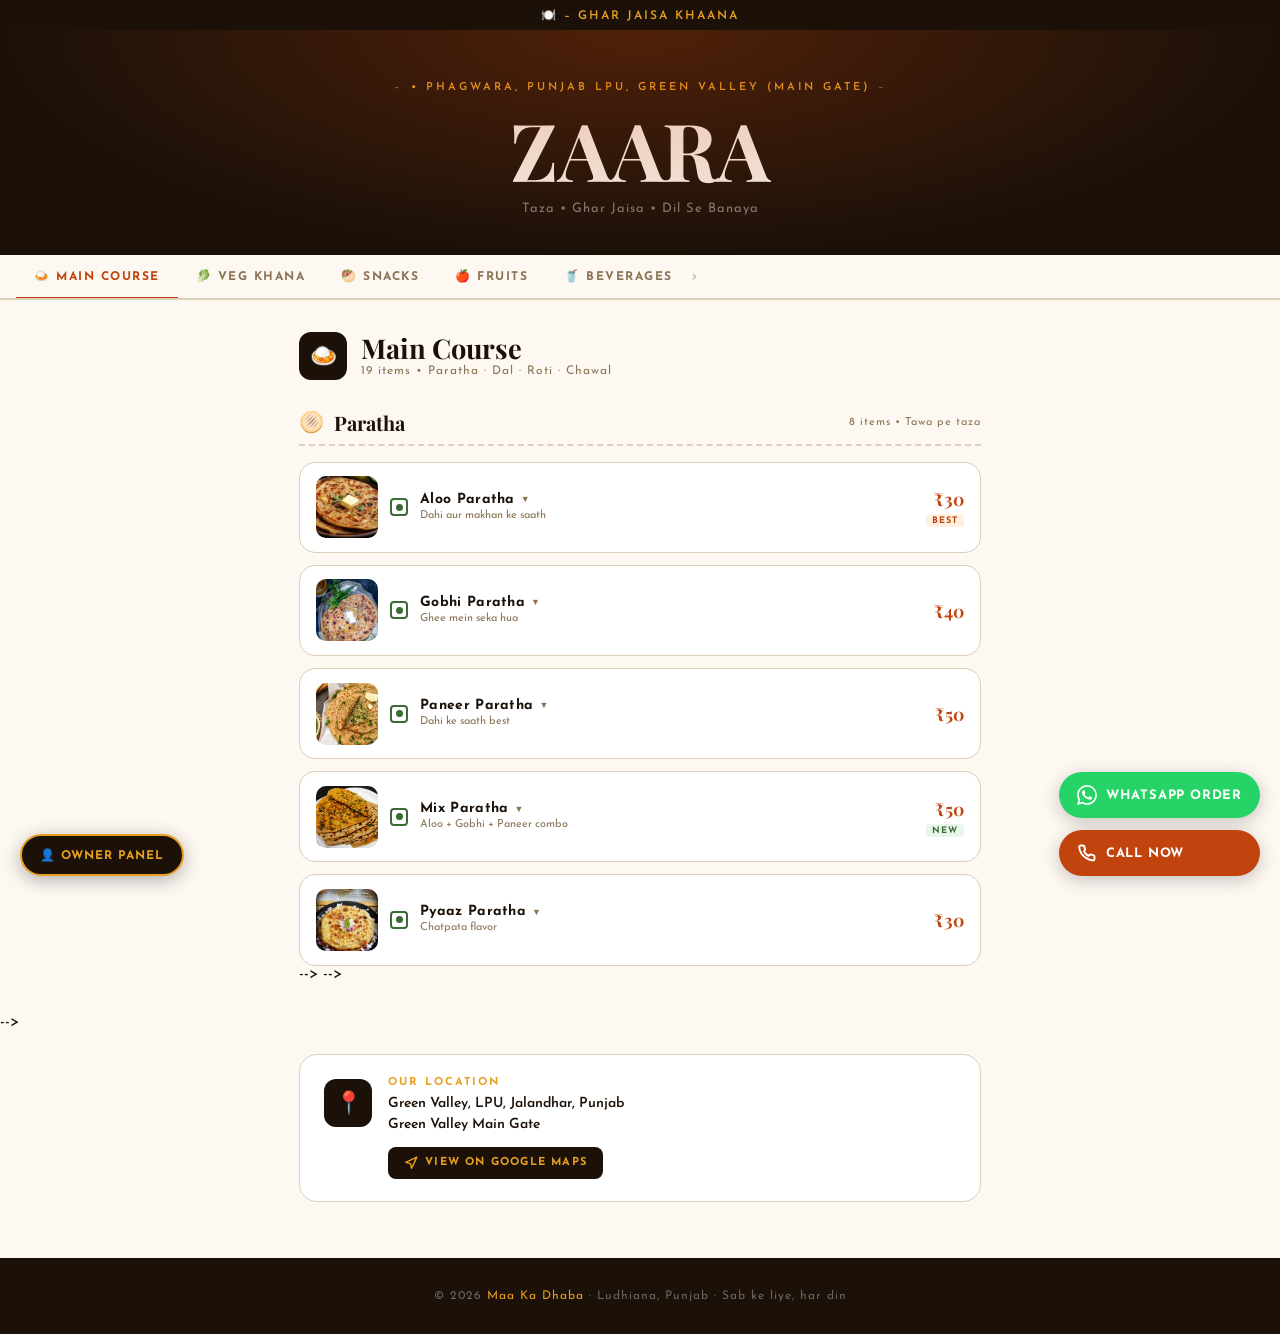
==== index.html @ c140de10 "Update print statement from 'Hello' to 'Goodbye'" ====
<!DOCTYPE html>
<html lang="hi">
<head>
<meta charset="UTF-8">
<meta name="viewport" content="width=device-width, initial-scale=1.0">
<title>Maa Ka Dhaba – Ludhiana</title>
<link href="https://fonts.googleapis.com/css2?family=Tiro+Devanagari+Hindi:ital@0;1&family=Josefin+Sans:wght@300;400;600;700&family=Playfair+Display:ital,wght@0,700;1,400&display=swap" rel="stylesheet">
<style>
:root {
  --clay: #C1440E;
  --turmeric: #E8A020;
  --smoke: #F5EEE6;
  --charcoal: #1C1108;
  --leaf: #3A6B35;
  --milk: #FDF8F2;
  --warm-gray: #8B7355;
  --border: #DDD0BB;
}
* { margin: 0; padding: 0; box-sizing: border-box; }

body {
  font-family: 'Josefin Sans', sans-serif;
  background: var(--milk);
  color: var(--charcoal);
  min-height: 100vh;
}

/* TOP STRIP */
.top-strip {
  background: var(--charcoal);
  color: var(--turmeric);
  text-align: center;
  padding: 8px;
  font-size: 12px;
  letter-spacing: 2px;
  text-transform: uppercase;
  font-weight: 600;
}

/* HERO */
.hero {
  background: var(--charcoal);
  padding: 3rem 1.5rem 2.5rem;
  text-align: center;
  position: relative;
  overflow: hidden;
}
.hero::before {
  content: '';
  position: absolute;
  inset: 0;
  background: radial-gradient(ellipse at 50% 0%, rgba(200,68,14,0.3) 0%, transparent 70%);
  pointer-events: none;
}
.hero-label {
  display: inline-flex;
  align-items: center;
  gap: 8px;
  font-size: 11px;
  letter-spacing: 3px;
  text-transform: uppercase;
  color: var(--turmeric);
  font-weight: 600;
  margin-bottom: 1rem;
}
.hero-label::before, .hero-label::after { content: '–'; opacity: 0.5; }
.hero h1 {
  font-family: 'Playfair Display', serif;
  font-size: clamp(2.8rem, 9vw, 5rem);
  color: var(--smoke);
  line-height: 1.0;
  margin-bottom: 0.4rem;
  font-weight: 700;
}
.hero h1 em { font-style: italic; color: var(--turmeric); }
.hero-sub {
  font-size: 13px;
  color: rgba(255,255,255,0.45);
  letter-spacing: 1px;
  margin-top: 0.8rem;
}

/* CATEGORY TABS */
.tab-bar {
  position: sticky;
  top: 0;
  z-index: 100;
  background: var(--milk);
  border-bottom: 2px solid var(--border);
  padding: 0 1rem;
  display: flex;
  gap: 0;
  overflow-x: auto;
  -webkit-overflow-scrolling: touch;
  scrollbar-width: none;
}
.tab-bar::-webkit-scrollbar { display: none; }
.tab-btn {
  flex-shrink: 0;
  padding: 14px 18px;
  font-family: 'Josefin Sans', sans-serif;
  font-size: 12px;
  font-weight: 700;
  letter-spacing: 1.5px;
  text-transform: uppercase;
  color: var(--warm-gray);
  background: none;
  border: none;
  border-bottom: 3px solid transparent;
  cursor: pointer;
  transition: all 0.2s;
  margin-bottom: -2px;
  white-space: nowrap;
}
.tab-btn:hover { color: var(--clay); }
.tab-btn.active { color: var(--clay); border-bottom-color: var(--clay); }

/* CATEGORY SECTIONS */
.menu-section {
  max-width: 720px;
  margin: 0 auto;
  padding: 2rem 1.2rem;
  display: none;
}
.menu-section.active { display: block; }

/* Sub-section headers inside merged category */
.sub-section-header {
  display: flex;
  align-items: center;
  gap: 10px;
  margin: 1.8rem 0 1rem;
  padding-bottom: 8px;
  border-bottom: 2px dashed var(--border);
}
.sub-section-header:first-child { margin-top: 0; }
.sub-icon { font-size: 20px; }
.sub-title {
  font-family: 'Playfair Display', serif;
  font-size: 1.25rem;
  font-weight: 700;
  color: var(--charcoal);
}
.sub-count {
  font-size: 11px;
  color: var(--warm-gray);
  letter-spacing: 1px;
  margin-left: auto;
}

.cat-header {
  display: flex;
  align-items: center;
  gap: 14px;
  margin-bottom: 1.5rem;
}
.cat-icon-wrap {
  width: 48px;
  height: 48px;
  background: var(--charcoal);
  border-radius: 12px;
  display: flex;
  align-items: center;
  justify-content: center;
  font-size: 22px;
  flex-shrink: 0;
}
.cat-title { font-family: 'Playfair Display', serif; font-size: 1.7rem; font-weight: 700; line-height: 1; }
.cat-count { font-size: 12px; color: var(--warm-gray); letter-spacing: 1px; margin-top: 3px; }

/* MENU ITEMS – new card style with photo */
.menu-list { display: flex; flex-direction: column; gap: 12px; }

.menu-item {
  background: #fff;
  border: 1px solid var(--border);
  border-radius: 16px;
  cursor: pointer;
  transition: all 0.22s ease;
  position: relative;
  overflow: hidden;
}
.menu-item:hover {
  border-color: var(--clay);
  box-shadow: -4px 0 0 var(--clay), 0 6px 24px rgba(0,0,0,0.08);
  transform: translateX(3px);
}
.menu-item.expanded { border-color: var(--clay); }

/* Collapsed row */
.item-row {
  display: flex;
  align-items: center;
  gap: 12px;
  padding: 0.85rem 1rem;
}

.item-thumb {
  width: 62px;
  height: 62px;
  border-radius: 10px;
  object-fit: cover;
  flex-shrink: 0;
  background: var(--smoke);
}

.item-dot {
  width: 18px;
  height: 18px;
  border: 2px solid var(--leaf);
  border-radius: 4px;
  flex-shrink: 0;
  display: flex;
  align-items: center;
  justify-content: center;
}
.item-dot::after {
  content: '';
  width: 7px;
  height: 7px;
  background: var(--leaf);
  border-radius: 50%;
}

.item-body { flex: 1; min-width: 0; }
.item-name {
  font-weight: 700;
  font-size: 14px;
  letter-spacing: 0.3px;
  margin-bottom: 2px;
  display: flex;
  align-items: center;
  gap: 6px;
}
.item-tagline {
  font-size: 11px;
  color: var(--warm-gray);
  line-height: 1.3;
}

.item-right { text-align: right; flex-shrink: 0; }
.item-price {
  font-family: 'Playfair Display', serif;
  font-size: 1.1rem;
  font-weight: 700;
  color: var(--clay);
}
.item-badge {
  display: inline-block;
  font-size: 9px;
  font-weight: 700;
  letter-spacing: 1px;
  text-transform: uppercase;
  padding: 2px 6px;
  border-radius: 4px;
  margin-top: 4px;
}
.badge-best { background: #FFF0E0; color: var(--clay); }
.badge-new  { background: #E8F5E9; color: var(--leaf); }
.badge-spicy{ background: #FFF3E0; color: #E65100; }

/* Expand arrow */
.expand-arrow {
  font-size: 9px;
  color: var(--warm-gray);
  transition: transform 0.22s;
  flex-shrink: 0;
}
.menu-item.expanded .expand-arrow { transform: rotate(180deg); }

/* ── EXPANDED DETAIL PANEL ── */
.item-detail {
  display: none;
  border-top: 1px dashed var(--border);
  animation: slideDown 0.22s ease;
}
.menu-item.expanded .item-detail { display: block; }

@keyframes slideDown {
  from { opacity: 0; transform: translateY(-6px); }
  to   { opacity: 1; transform: translateY(0); }
}

.detail-photo-wrap {
  width: 100%;
  height: 180px;
  overflow: hidden;
  position: relative;
}
.detail-photo-wrap img {
  width: 100%;
  height: 100%;
  object-fit: cover;
  display: block;
}
.detail-photo-overlay {
  position: absolute;
  inset: 0;
  background: linear-gradient(to bottom, transparent 50%, rgba(28,17,8,0.65) 100%);
}
.detail-photo-label {
  position: absolute;
  bottom: 10px;
  left: 14px;
  font-family: 'Playfair Display', serif;
  font-size: 1.1rem;
  font-weight: 700;
  color: #fff;
}

.detail-body {
  padding: 1rem 1.1rem 1.1rem;
}
.detail-desc {
  font-size: 13px;
  color: var(--warm-gray);
  line-height: 1.6;
  margin-bottom: 10px;
}
.detail-meta {
  display: flex;
  flex-wrap: wrap;
  gap: 8px;
  margin-bottom: 10px;
}
.detail-tag {
  font-size: 10px;
  font-weight: 700;
  letter-spacing: 1px;
  text-transform: uppercase;
  padding: 4px 10px;
  border-radius: 20px;
  background: var(--smoke);
  color: var(--warm-gray);
  border: 1px solid var(--border);
}
.detail-tag.green { background: #E8F5E9; color: var(--leaf); border-color: #c8e6c9; }
.detail-tag.red   { background: #FFF0E0; color: var(--clay); border-color: #ffd5bb; }
.detail-tag.spicy { background: #FFF3E0; color: #E65100; border-color: #ffe0b2; }

.detail-serves {
  font-size: 11px;
  color: var(--warm-gray);
  letter-spacing: 0.5px;
}
.detail-serves strong { color: var(--charcoal); }

/* DIVIDER LINE */
.menu-divider { height: 1px; background: var(--border); margin: 0.5rem 0; opacity: 0.5; }

@keyframes fadeIn {
  from { opacity: 0; transform: translateY(-4px); }
  to   { opacity: 1; transform: translateY(0); }
}

/* FOOTER */
footer {
  background: var(--charcoal);
  color: rgba(255,255,255,0.35);
  text-align: center;
  padding: 2rem 1rem;
  font-size: 12px;
  letter-spacing: 1px;
  margin-top: 2rem;
}
footer span { color: var(--turmeric); }

/* SCROLL INDICATOR ON TABS */
.tab-bar::after {
  content: '›';
  position: sticky;
  right: 0;
  color: var(--warm-gray);
  font-size: 18px;
  align-self: center;
  pointer-events: none;
  opacity: 0.5;
}

/* ── FLOATING ACTION BUTTONS ── */
.fab-group {
  position: fixed;
  bottom: 24px;
  right: 20px;
  display: flex;
  flex-direction: column;
  gap: 12px;
  z-index: 999;
}
.fab-btn {
  display: flex;
  align-items: center;
  gap: 9px;
  padding: 13px 18px;
  border-radius: 50px;
  border: none;
  cursor: pointer;
  font-family: 'Josefin Sans', sans-serif;
  font-size: 13px;
  font-weight: 700;
  letter-spacing: 0.8px;
  text-transform: uppercase;
  text-decoration: none;
  box-shadow: 0 4px 18px rgba(0,0,0,0.22);
  transition: transform 0.18s ease, box-shadow 0.18s ease;
  white-space: nowrap;
}
.fab-btn:hover { transform: translateY(-2px); box-shadow: 0 8px 24px rgba(0,0,0,0.28); }
.fab-btn:active { transform: translateY(0); }
.fab-call      { background: var(--clay); color: #fff; }
.fab-whatsapp  { background: #25D366; color: #fff; }
.fab-icon { width: 20px; height: 20px; flex-shrink: 0; display: flex; align-items: center; justify-content: center; }

/* ── LOCATION SECTION ── */
.location-section {
  max-width: 720px;
  margin: 0 auto 0.5rem;
  padding: 1.5rem 1.2rem;
}
.location-card {
  background: #fff;
  border: 1px solid var(--border);
  border-radius: 18px;
  padding: 1.4rem 1.5rem;
  display: flex;
  align-items: flex-start;
  gap: 16px;
}
.location-icon-wrap {
  width: 48px; height: 48px;
  background: var(--charcoal);
  border-radius: 12px;
  display: flex; align-items: center; justify-content: center;
  font-size: 22px; flex-shrink: 0; margin-top: 2px;
}
.location-body { flex: 1; }
.location-label { font-size: 11px; font-weight: 700; letter-spacing: 2px; text-transform: uppercase; color: var(--turmeric); margin-bottom: 5px; }
.location-text  { font-size: 14px; font-weight: 600; color: var(--charcoal); line-height: 1.5; margin-bottom: 12px; }
.maps-btn {
  display: inline-flex; align-items: center; gap: 7px;
  padding: 9px 16px; background: var(--charcoal); color: var(--turmeric);
  border-radius: 8px; font-family: 'Josefin Sans', sans-serif;
  font-size: 11px; font-weight: 700; letter-spacing: 1.2px;
  text-transform: uppercase; text-decoration: none;
  transition: background 0.2s, transform 0.15s;
}
.maps-btn:hover { background: var(--clay); color: #fff; transform: translateY(-1px); }

/* Mobile */
@media (max-width: 480px) {
  .fab-btn { padding: 12px 15px; font-size: 12px; }
  .location-card { flex-direction: column; gap: 10px; }
  .location-icon-wrap { width: 40px; height: 40px; font-size: 18px; border-radius: 10px; }
  .detail-photo-wrap { height: 150px; }
  .item-thumb { width: 54px; height: 54px; }
}

/* ─── ORDER BUTTON ON EACH ITEM ─── */
.add-order-btn {
  display: inline-flex;
  align-items: center;
  gap: 6px;
  margin-top: 10px;
  padding: 9px 18px;
  background: var(--clay);
  color: #fff;
  border: none;
  border-radius: 8px;
  font-family: 'Josefin Sans', sans-serif;
  font-size: 12px;
  font-weight: 700;
  letter-spacing: 1px;
  text-transform: uppercase;
  cursor: pointer;
  transition: background 0.18s, transform 0.15s;
}
.add-order-btn:hover { background: #a03309; transform: translateY(-1px); }
.add-order-btn.added { background: var(--leaf); }

.qty-controls {
  display: flex;
  align-items: center;
  gap: 8px;
  margin-top: 10px;
}
.qty-btn {
  width: 30px; height: 30px;
  border: 2px solid var(--clay);
  background: #fff;
  color: var(--clay);
  border-radius: 6px;
  font-size: 16px;
  font-weight: 700;
  cursor: pointer;
  display: flex; align-items: center; justify-content: center;
  transition: all 0.15s;
}
.qty-btn:hover { background: var(--clay); color: #fff; }
.qty-display {
  font-family: 'Playfair Display', serif;
  font-size: 1rem;
  font-weight: 700;
  color: var(--charcoal);
  min-width: 24px;
  text-align: center;
}

/* ─── ORDER CART BUBBLE ─── */
.cart-bubble {
  position: fixed;
  top: 16px; right: 16px;
  z-index: 1000;
  background: var(--clay);
  color: #fff;
  border-radius: 50px;
  padding: 10px 18px;
  font-family: 'Josefin Sans', sans-serif;
  font-size: 13px;
  font-weight: 700;
  letter-spacing: 0.8px;
  display: none;
  align-items: center;
  gap: 8px;
  cursor: pointer;
  box-shadow: 0 4px 18px rgba(193,68,14,0.45);
  transition: transform 0.18s;
  animation: bubblePop 0.3s ease;
}
.cart-bubble:hover { transform: scale(1.05); }
.cart-bubble.visible { display: flex; }
@keyframes bubblePop {
  0%   { transform: scale(0.7); opacity: 0; }
  80%  { transform: scale(1.08); }
  100% { transform: scale(1); opacity: 1; }
}
.cart-count-badge {
  background: #fff;
  color: var(--clay);
  border-radius: 20px;
  padding: 2px 8px;
  font-size: 12px;
  font-weight: 800;
}

/* ─── ORDER PANEL MODAL ─── */
.order-overlay {
  position: fixed; inset: 0;
  background: rgba(28,17,8,0.7);
  z-index: 2000;
  display: none;
  align-items: flex-end;
  justify-content: center;
  backdrop-filter: blur(3px);
}
.order-overlay.open { display: flex; }
.order-panel {
  background: var(--milk);
  width: 100%;
  max-width: 680px;
  max-height: 88vh;
  border-radius: 24px 24px 0 0;
  overflow: hidden;
  display: flex;
  flex-direction: column;
  animation: slideUp 0.3s ease;
}
@keyframes slideUp {
  from { transform: translateY(100%); }
  to   { transform: translateY(0); }
}
.panel-header {
  background: var(--charcoal);
  padding: 1.2rem 1.5rem;
  display: flex;
  align-items: center;
  justify-content: space-between;
  flex-shrink: 0;
}
.panel-title {
  font-family: 'Playfair Display', serif;
  font-size: 1.3rem;
  color: var(--smoke);
  font-weight: 700;
}
.panel-close {
  background: none; border: none;
  color: rgba(255,255,255,0.5);
  font-size: 22px; cursor: pointer;
  padding: 4px 8px;
  border-radius: 6px;
  transition: color 0.15s;
}
.panel-close:hover { color: #fff; }
.panel-body {
  overflow-y: auto;
  flex: 1;
  padding: 1rem 1.2rem;
}
.cart-item-row {
  display: flex;
  align-items: center;
  gap: 12px;
  padding: 10px 0;
  border-bottom: 1px solid var(--border);
}
.cart-item-name { flex: 1; font-size: 14px; font-weight: 600; }
.cart-item-qty  { font-size: 13px; color: var(--warm-gray); min-width: 50px; text-align: center; }
.cart-item-price { font-family: 'Playfair Display', serif; font-size: 1rem; font-weight: 700; color: var(--clay); min-width: 60px; text-align: right; }
.cart-remove-btn { background: none; border: none; color: var(--warm-gray); font-size: 18px; cursor: pointer; padding: 2px 6px; border-radius: 4px; }
.cart-remove-btn:hover { color: var(--clay); }
.cart-empty-msg { text-align: center; padding: 2rem 0; color: var(--warm-gray); font-size: 14px; }

.order-form {
  padding: 1rem 1.2rem;
  border-top: 2px solid var(--border);
  background: #fff;
  flex-shrink: 0;
}
.order-form-title {
  font-size: 12px; font-weight: 700; letter-spacing: 1.5px;
  text-transform: uppercase; color: var(--turmeric);
  margin-bottom: 10px;
}
.form-row { display: flex; gap: 10px; margin-bottom: 10px; }
.form-input {
  flex: 1;
  padding: 10px 14px;
  border: 1.5px solid var(--border);
  border-radius: 8px;
  font-family: 'Josefin Sans', sans-serif;
  font-size: 13px;
  background: var(--milk);
  color: var(--charcoal);
  outline: none;
  transition: border-color 0.15s;
}
.form-input:focus { border-color: var(--clay); }
.order-total-row {
  display: flex;
  justify-content: space-between;
  align-items: center;
  padding: 10px 0;
  border-top: 1px dashed var(--border);
  margin-bottom: 12px;
}
.order-total-label { font-size: 12px; font-weight: 700; letter-spacing: 1px; text-transform: uppercase; color: var(--warm-gray); }
.order-total-amount { font-family: 'Playfair Display', serif; font-size: 1.4rem; font-weight: 700; color: var(--charcoal); }
.place-order-btn {
  width: 100%;
  padding: 14px;
  background: var(--leaf);
  color: #fff;
  border: none;
  border-radius: 10px;
  font-family: 'Josefin Sans', sans-serif;
  font-size: 14px;
  font-weight: 700;
  letter-spacing: 1px;
  text-transform: uppercase;
  cursor: pointer;
  transition: background 0.18s, transform 0.15s;
}
.place-order-btn:hover { background: #2d5429; transform: translateY(-1px); }
.place-order-btn:disabled { background: var(--warm-gray); cursor: not-allowed; transform: none; }

/* ─── OWNER DASHBOARD ─── */
.dashboard-overlay {
  position: fixed; inset: 0;
  background: var(--charcoal);
  z-index: 3000;
  display: none;
  flex-direction: column;
  overflow-y: auto;
}
.dashboard-overlay.open { display: flex; }
.dash-header {
  background: #111;
  padding: 1rem 1.5rem;
  display: flex;
  align-items: center;
  justify-content: space-between;
  border-bottom: 1px solid rgba(255,255,255,0.08);
  flex-shrink: 0;
  position: sticky; top: 0; z-index: 10;
}
.dash-title { font-family: 'Playfair Display', serif; font-size: 1.4rem; color: var(--turmeric); }
.dash-close-btn {
  background: rgba(255,255,255,0.08); border: none;
  color: rgba(255,255,255,0.6); font-family: 'Josefin Sans', sans-serif;
  font-size: 12px; font-weight: 700; letter-spacing: 1px;
  text-transform: uppercase; cursor: pointer;
  padding: 8px 16px; border-radius: 6px;
  transition: all 0.15s;
}
.dash-close-btn:hover { background: var(--clay); color: #fff; }
.dash-body { flex: 1; padding: 1.5rem; max-width: 800px; margin: 0 auto; width: 100%; }

.dash-login { 
  display: flex; flex-direction: column; align-items: center; 
  justify-content: center; min-height: 60vh; gap: 16px;
  max-width: 340px; margin: 0 auto;
}
.dash-login h2 { font-family: 'Playfair Display', serif; color: var(--smoke); font-size: 1.5rem; }
.dash-login p { color: var(--warm-gray); font-size: 13px; text-align: center; }
.dash-input {
  width: 100%;
  padding: 12px 16px;
  background: rgba(255,255,255,0.07);
  border: 1.5px solid rgba(255,255,255,0.12);
  border-radius: 10px;
  color: #fff;
  font-family: 'Josefin Sans', sans-serif;
  font-size: 14px;
  outline: none;
  transition: border-color 0.15s;
}
.dash-input:focus { border-color: var(--turmeric); }
.dash-login-btn {
  width: 100%;
  padding: 13px;
  background: var(--clay);
  color: #fff;
  border: none;
  border-radius: 10px;
  font-family: 'Josefin Sans', sans-serif;
  font-size: 14px; font-weight: 700;
  letter-spacing: 1px; text-transform: uppercase;
  cursor: pointer;
  transition: background 0.18s;
}
.dash-login-btn:hover { background: #a03309; }
.dash-login-err { color: #ff6b6b; font-size: 12px; }

.stats-grid {
  display: grid;
  grid-template-columns: repeat(auto-fit, minmax(150px, 1fr));
  gap: 12px;
  margin-bottom: 1.5rem;
}
.stat-card {
  background: rgba(255,255,255,0.05);
  border: 1px solid rgba(255,255,255,0.08);
  border-radius: 14px;
  padding: 1.2rem;
  text-align: center;
}
.stat-val { font-family: 'Playfair Display', serif; font-size: 2rem; font-weight: 700; color: var(--turmeric); }
.stat-label { font-size: 11px; color: rgba(255,255,255,0.4); letter-spacing: 1.5px; text-transform: uppercase; margin-top: 4px; }

.dash-section-title {
  font-size: 11px; letter-spacing: 2px; text-transform: uppercase;
  color: var(--turmeric); font-weight: 700; margin-bottom: 12px;
  padding-bottom: 8px; border-bottom: 1px solid rgba(255,255,255,0.08);
}
.order-card {
  background: rgba(255,255,255,0.04);
  border: 1px solid rgba(255,255,255,0.08);
  border-radius: 14px;
  padding: 1rem 1.2rem;
  margin-bottom: 10px;
}
.order-card-top {
  display: flex;
  justify-content: space-between;
  align-items: flex-start;
  margin-bottom: 8px;
}
.order-meta { font-size: 11px; color: rgba(255,255,255,0.35); margin-top: 2px; letter-spacing: 0.5px; }
.order-customer { font-size: 14px; font-weight: 700; color: var(--smoke); }
.order-status-badge {
  padding: 3px 10px; border-radius: 20px;
  font-size: 10px; font-weight: 700; letter-spacing: 1px; text-transform: uppercase;
}
.status-new    { background: rgba(232,160,32,0.2); color: var(--turmeric); }
.status-done   { background: rgba(58,107,53,0.3); color: #7bc97a; }
.order-items-list { font-size: 12px; color: rgba(255,255,255,0.5); margin-bottom: 8px; line-height: 1.7; }
.order-card-footer {
  display: flex; justify-content: space-between; align-items: center;
  padding-top: 8px; border-top: 1px solid rgba(255,255,255,0.07);
}
.order-amount { font-family: 'Playfair Display', serif; font-size: 1.1rem; color: var(--turmeric); font-weight: 700; }
.mark-done-btn {
  padding: 6px 14px;
  background: rgba(58,107,53,0.25);
  border: 1px solid rgba(58,107,53,0.5);
  color: #7bc97a;
  border-radius: 6px;
  font-family: 'Josefin Sans', sans-serif;
  font-size: 11px; font-weight: 700; letter-spacing: 1px; text-transform: uppercase;
  cursor: pointer;
  transition: all 0.15s;
}
.mark-done-btn:hover { background: rgba(58,107,53,0.5); }
.mark-done-btn.done { background: rgba(58,107,53,0.15); color: rgba(255,255,255,0.2); cursor: default; }

.no-orders-msg { text-align: center; color: rgba(255,255,255,0.25); padding: 2rem 0; font-size: 14px; }

.date-filter-row { display: flex; align-items: center; gap: 10px; margin-bottom: 1rem; }
.date-filter-input {
  padding: 8px 14px;
  background: rgba(255,255,255,0.07);
  border: 1px solid rgba(255,255,255,0.12);
  border-radius: 8px; color: #fff;
  font-family: 'Josefin Sans', sans-serif; font-size: 13px;
  outline: none;
}
.date-filter-label { font-size: 12px; color: rgba(255,255,255,0.4); text-transform: uppercase; letter-spacing: 1px; }
.clear-orders-btn {
  padding: 8px 16px;
  background: rgba(193,68,14,0.2);
  border: 1px solid rgba(193,68,14,0.4);
  color: var(--clay);
  border-radius: 8px;
  font-family: 'Josefin Sans', sans-serif;
  font-size: 11px; font-weight: 700; letter-spacing: 1px; text-transform: uppercase;
  cursor: pointer;
  margin-left: auto;
}
.clear-orders-btn:hover { background: rgba(193,68,14,0.4); }

/* ─── OWNER DASHBOARD FAB ─── */
.fab-dashboard {
  position: fixed;
  bottom: 24px; left: 20px;
  z-index: 999;
  background: var(--charcoal);
  color: var(--turmeric);
  border: 2px solid var(--turmeric);
  border-radius: 50px;
  padding: 12px 18px;
  font-family: 'Josefin Sans', sans-serif;
  font-size: 12px; font-weight: 700; letter-spacing: 1px;
  text-transform: uppercase;
  cursor: pointer;
  display: flex; align-items: center; gap: 8px;
  box-shadow: 0 4px 18px rgba(0,0,0,0.3);
  transition: all 0.18s;
}
.fab-dashboard:hover { background: var(--turmeric); color: var(--charcoal); }

/* ─── SUCCESS TOAST ─── */
.order-toast {
  position: fixed; top: 20px; left: 50%;
  transform: translateX(-50%) translateY(-80px);
  background: var(--leaf);
  color: #fff;
  padding: 12px 24px;
  border-radius: 50px;
  font-family: 'Josefin Sans', sans-serif;
  font-size: 13px; font-weight: 700; letter-spacing: 0.8px;
  z-index: 9999;
  transition: transform 0.35s ease;
  white-space: nowrap;
  box-shadow: 0 6px 24px rgba(0,0,0,0.25);
}
.order-toast.show { transform: translateX(-50%) translateY(0); }
</style>
</head>
<body>

<div class="top-strip">🍽️ – Ghar Jaisa Khaana</div>

<div class="hero">
  <div class="hero-label"> &bull; Phagwara, Punjab LPU, Green Valley (Main Gate)</div>
  <h1>ZAARA<br><em></em></h1>
  <p class="hero-sub">Taza • Ghar Jaisa • Dil Se Banaya</p>
</div>

<!-- TAB BAR -->
<div class="tab-bar" id="tabBar">
  <button class="tab-btn active" onclick="showCat('maincourse')">🍛 Main Course</button>
  <button class="tab-btn" onclick="showCat('veg')">🥬 Veg Khana</button>
  <button class="tab-btn" onclick="showCat('snacks')">🥙 Snacks</button>
  <button class="tab-btn" onclick="showCat('fruits')">🍎 Fruits</button>
  <button class="tab-btn" onclick="showCat('beverages')">🥤 Beverages</button>
</div>

<!-- ═══════════════════════════════════════════════
     MAIN COURSE — Paratha + Dal & Roti + Chawal
     ═══════════════════════════════════════════════ -->
<div class="menu-section active" id="maincourse">
  <div class="cat-header">
    <div class="cat-icon-wrap">🍛</div>
    <div>
      <div class="cat-title">Main Course</div>
      <div class="cat-count">19 items • Paratha · Dal · Roti · Chawal</div>
    </div>
  </div>

  <!-- ── Paratha ── -->
  <div class="sub-section-header">
    <span class="sub-icon">🫓</span>
    <span class="sub-title">Paratha</span>
    <span class="sub-count">8 items • Tawa pe taza</span>
  </div>
  <div class="menu-list">

    <div class="menu-item" onclick="toggleItem(this)">
      <div class="item-row">
        <img class="item-thumb" src="allo prantha.jpg" alt="Aloo Paratha" loading="lazy">
        <div class="item-dot"></div>
        <div class="item-body">
          <div class="item-name">Aloo Paratha <span class="expand-arrow">▼</span></div>
          <div class="item-tagline">Dahi aur makhan ke saath</div>
        </div>
        <div class="item-right">
          <div class="item-price">₹30</div>
          <div class="item-badge badge-best">BEST</div>
        </div>
      </div>
      <div class="item-detail">
        <div class="detail-photo-wrap">
          <img src="allo prantha.jpg" alt="Aloo Paratha">
          <div class="detail-photo-overlay"></div>
          <div class="detail-photo-label">Aloo Paratha</div>
        </div>
        <div class="detail-body">
          <p class="detail-desc">Classic masaledar aloo filling, golden tawa pe seka hua, dahi aur makhan ke saath serve hoga. Har bite mein ghar ki yaad aati hai!</p>
          <div class="detail-meta">
            <span class="detail-tag green">🌱 Pure Veg</span>
            <span class="detail-tag">🧈 Ghee Available</span>
            <span class="detail-tag red">⭐ Best Seller</span>
          </div>
          <div class="detail-serves"><strong>Serves:</strong> 1 person &nbsp;|&nbsp; <strong>Prep:</strong> 5–7 min</div>
        </div>
      </div>
    </div>

    <div class="menu-item" onclick="toggleItem(this)">
      <div class="item-row">
        <img class="item-thumb" src="Gobi-Paratha-.jpg" alt="Gobhi Paratha" loading="lazy">
        <div class="item-dot"></div>
        <div class="item-body">
          <div class="item-name">Gobhi Paratha <span class="expand-arrow">▼</span></div>
          <div class="item-tagline">Ghee mein seka hua</div>
        </div>
        <div class="item-right"><div class="item-price">₹40</div></div>
      </div>
      <div class="item-detail">
        <div class="detail-photo-wrap">
          <img src="Gobi-Paratha-.jpg" alt="Gobhi Paratha">
          <div class="detail-photo-overlay"></div>
          <div class="detail-photo-label">Gobhi Paratha</div>
        </div>
        <div class="detail-body">
          <p class="detail-desc">Tazi phool gobhi ka masaledar stuffing, ghee mein seka hua. Crispy bahar se, soft andar se – perfect Punjabi breakfast.</p>
          <div class="detail-meta">
            <span class="detail-tag green">🌱 Pure Veg</span>
            <span class="detail-tag">🧈 With Butter</span>
          </div>
          <div class="detail-serves"><strong>Serves:</strong> 1 person &nbsp;|&nbsp; <strong>Prep:</strong> 6–8 min</div>
        </div>
      </div>
    </div>

    <div class="menu-item" onclick="toggleItem(this)">
      <div class="item-row">
        <img class="item-thumb" src="download.jpg" alt="Paneer Paratha" loading="lazy">
        <div class="item-dot"></div>
        <div class="item-body">
          <div class="item-name">Paneer Paratha <span class="expand-arrow">▼</span></div>
          <div class="item-tagline">Dahi ke saath best</div>
        </div>
        <div class="item-right"><div class="item-price">₹50</div></div>
      </div>
      <div class="item-detail">
        <div class="detail-photo-wrap">
          <img src="download.jpg" alt="Paneer Paratha">
          <div class="detail-photo-overlay"></div>
          <div class="detail-photo-label">Paneer Paratha</div>
        </div>
        <div class="detail-body">
          <p class="detail-desc">Taza paneer aur spices se bhara hua paratha – creamy filling har bite mein. Dahi ke saath khao, swad double ho jaata hai!</p>
          <div class="detail-meta">
            <span class="detail-tag green">🌱 Pure Veg</span>
            <span class="detail-tag">🧀 Fresh Paneer</span>
          </div>
          <div class="detail-serves"><strong>Serves:</strong> 1 person &nbsp;|&nbsp; <strong>Prep:</strong> 7–10 min</div>
        </div>
      </div>
    </div>

    <div class="menu-item" onclick="toggleItem(this)">
      <div class="item-row">
        <img class="item-thumb" src="mix-veg-paratha.webp" alt="Mix Paratha" loading="lazy">
        <div class="item-dot"></div>
        <div class="item-body">
          <div class="item-name">Mix Paratha <span class="expand-arrow">▼</span></div>
          <div class="item-tagline">Aloo + Gobhi + Paneer combo</div>
        </div>
        <div class="item-right">
          <div class="item-price">₹50</div>
          <div class="item-badge badge-new">NEW</div>
        </div>
      </div>
      <div class="item-detail">
        <div class="detail-photo-wrap">
          <img src="mix-veg-paratha.webp" alt="Mix Paratha">
          <div class="detail-photo-overlay"></div>
          <div class="detail-photo-label">Mix Paratha</div>
        </div>
        <div class="detail-body">
          <p class="detail-desc">Aloo + Gobhi + Paneer teeno ka combo filling ek hi paratha mein. Decide nahi kar paa rahe? Yeh lo sabka swad ek saath!</p>
          <div class="detail-meta">
            <span class="detail-tag green">🌱 Pure Veg</span>
            <span class="detail-tag red">🆕 New Item</span>
            <span class="detail-tag">🧈 Ghee Finish</span>
          </div>
          <div class="detail-serves"><strong>Serves:</strong> 1–2 persons &nbsp;|&nbsp; <strong>Prep:</strong> 8–10 min</div>
        </div>
      </div>
    </div>

    <!-- <div class="menu-item" onclick="toggleItem(this)">
      <div class="item-row">
        <img class="item-thumb" src="mooli.pranthaa.jpg" alt="Muli Paratha" loading="lazy">
        <div class="item-dot"></div>
        <div class="item-body">
          <div class="item-name">Muli Paratha <span class="expand-arrow">▼</span></div>
          <div class="item-tagline">Punjabi style</div>
        </div>
        <div class="item-right"><div class="item-price">₹40</div></div>
      </div>
      <div class="item-detail">
        <div class="detail-photo-wrap">
          <img src="mooli.pranthaa.jpg" alt="Muli Paratha">
          <div class="detail-photo-overlay"></div>
          <div class="detail-photo-label">Muli Paratha</div>
        </div>
        <div class="detail-body">
          <p class="detail-desc">Tazi mooli ka masaledar stuffing, Punjabi style mein seka hua. Winter ka favourite – saade aur pure desi swad ke saath.</p>
          <div class="detail-meta">
            <span class="detail-tag green">🌱 Pure Veg</span>
            <span class="detail-tag">❄️ Winter Special</span>
          </div>
          <div class="detail-serves"><strong>Serves:</strong> 1 person &nbsp;|&nbsp; <strong>Prep:</strong> 5–7 min</div>
        </div>
      </div>
    </div> -->

    <div class="menu-item" onclick="toggleItem(this)">
      <div class="item-row">
        <img class="item-thumb" src="pyaaz prantha.jpg" alt="Pyaaz Paratha" loading="lazy">
        <div class="item-dot"></div>
        <div class="item-body">
          <div class="item-name">Pyaaz Paratha <span class="expand-arrow">▼</span></div>
          <div class="item-tagline">Chatpata flavor</div>
        </div>
        <div class="item-right"><div class="item-price">₹30</div></div>
      </div>
      <div class="item-detail">
        <div class="detail-photo-wrap">
          <img src="pyaaz prantha.jpg" alt="Pyaaz Paratha">
          <div class="detail-photo-overlay"></div>
          <div class="detail-photo-label">Pyaaz Paratha</div>
        </div>
        <div class="detail-body">
          <p class="detail-desc">Kanda aur hare pyaaz ka chatpata filling, crispy edges ke saath. Simple lagta hai par swad mein kamaal hai!</p>
          <div class="detail-meta">
            <span class="detail-tag green">🌱 Pure Veg</span>
            <span class="detail-tag">🧅 Fresh Onion</span>
          </div>
          <div class="detail-serves"><strong>Serves:</strong> 1 person &nbsp;|&nbsp; <strong>Prep:</strong> 5 min</div>
        </div>
      </div>
    </div>

    <!-- <div class="menu-item" onclick="toggleItem(this)">
      <div class="item-row">
        <img class="item-thumb" src="methi prantha.jpg" alt="Methi Paratha" loading="lazy">
        <div class="item-dot"></div>
        <div class="item-body">
          <div class="item-name">Methi Paratha <span class="expand-arrow">▼</span></div>
          <div class="item-tagline">Healthy aur zaiqedaar</div>
        </div>
        <div class="item-right"><div class="item-price">₹40</div></div>
      </div>
      <div class="item-detail">
        <div class="detail-photo-wrap">
          <img src="methi prantha.jpg" alt="Methi Paratha">
          <div class="detail-photo-overlay"></div>
          <div class="detail-photo-label">Methi Paratha</div>
        </div>
        <div class="detail-body">
          <p class="detail-desc">Tazi methi ki patti se bana, healthy aur zaiqedaar. Thodi si kadwahat aur zyada sa pyaar – sehat ke liye bilkul theek!</p>
          <div class="detail-meta">
            <span class="detail-tag green">🌱 Pure Veg</span>
            <span class="detail-tag green">💚 Healthy Choice</span>
          </div>
          <div class="detail-serves"><strong>Serves:</strong> 1 person &nbsp;|&nbsp; <strong>Prep:</strong> 5–7 min</div>
        </div>
      </div>
    </div> -->
<!-- 
    <div class="menu-item" onclick="toggleItem(this)">
      <div class="item-row">
        <img class="item-thumb" src="butter prantha.jpg" alt="Butter Paratha" loading="lazy">
        <div class="item-dot"></div>
        <div class="item-body">
          <div class="item-name">Butter Paratha <span class="expand-arrow">▼</span></div>
          <div class="item-tagline">Makhan ke saath</div>
        </div>
        <div class="item-right"><div class="item-price">₹30</div></div>
      </div>
      <div class="item-detail">
        <div class="detail-photo-wrap">
          <img src="butter prantha.jpg" alt="Butter Paratha">
          <div class="detail-photo-overlay"></div>
          <div class="detail-photo-label">Butter Paratha</div>
        </div>
        <div class="detail-body">
          <p class="detail-desc">Simple saada paratha, upar se taza makhan lagake serve hoga. Chai ke saath khao ya dal ke saath – dono taraf se ek number!</p>
          <div class="detail-meta">
            <span class="detail-tag green">🌱 Pure Veg</span>
            <span class="detail-tag">🧈 Makhan Wala</span>
          </div>
          <div class="detail-serves"><strong>Serves:</strong> 1 person &nbsp;|&nbsp; <strong>Prep:</strong> 4 min</div>
        </div>
      </div>
    </div> -->

  </div><!-- /menu-list paratha -->

  <!-- <!-- ── Dal & Roti ── -->
  <!-- <div class="sub-section-header">
    <span class="sub-icon">🍲</span>
    <span class="sub-title">Dal & Roti</span>
    <span class="sub-count">6 items • Ghar ka asli swad</span>
  </div>
  <div class="menu-list">

    <div class="menu-item" onclick="toggleItem(this)">
      <div class="item-row">
        <img class="item-thumb" src="dal makhani.jpg" alt="Dal Makhani" loading="lazy">
        <div class="item-dot"></div>
        <div class="item-body">
          <div class="item-name">Dal Makhani <span class="expand-arrow">▼</span></div>
          <div class="item-tagline">Makhan aur cream ke saath</div>
        </div>
        <div class="item-right">
          <div class="item-price">₹110</div>
          <div class="item-badge badge-best">BEST</div>
        </div>
      </div>
      <div class="item-detail">
        <div class="detail-photo-wrap">
          <img src="dal makhani.jpg" alt="Dal Makhani">
          <div class="detail-photo-overlay"></div>
          <div class="detail-photo-label">Dal Makhani</div>
        </div>
        <div class="detail-body">
          <p class="detail-desc">Raat bhar paki kali dal, makhan aur cream ke saath – Maa Ka Dhaba ki signature dish. Slow cooked dum method se banayi jaati hai, rich aur creamy texture ke liye.</p>
          <div class="detail-meta">
            <span class="detail-tag green">🌱 Pure Veg</span>
            <span class="detail-tag red">⭐ Signature Dish</span>
            <span class="detail-tag">🧈 Butter Topped</span>
          </div>
          <div class="detail-serves"><strong>Serves:</strong> 1–2 persons &nbsp;|&nbsp; <strong>Pairs with:</strong> Roti / Naan</div>
        </div>
      </div>
    </div>

    <div class="menu-item" onclick="toggleItem(this)">
      <div class="item-row">
        <img class="item-thumb" src = "dal tadka.jpg" alt="Dal Tadka" loading="lazy">
        <div class="item-dot"></div>
        <div class="item-body">
          <div class="item-name">Dal Tadka <span class="expand-arrow">▼</span></div>
          <div class="item-tagline">Desi ghee ka tadka</div>
        </div>
        <div class="item-right"><div class="item-price">₹90</div></div>
      </div>
      <div class="item-detail">
        <div class="detail-photo-wrap">
          <img src="dal tadka.jpg" alt="Dal Tadka">
          <div class="detail-photo-overlay"></div>
          <div class="detail-photo-label">Dal Tadka</div>
        </div>
        <div class="detail-body">
          <p class="detail-desc">Arhar/chana dal, desi ghee ka zardaar tadka, lemon squeeze ke saath. Ghar jaisa swad jo dil ko sukoon deta hai.</p>
          <div class="detail-meta">
            <span class="detail-tag green">🌱 Pure Veg</span>
            <span class="detail-tag">🫙 Desi Ghee</span>
            <span class="detail-tag">🍋 Lemon Squeeze</span>
          </div>
          <div class="detail-serves"><strong>Serves:</strong> 1–2 persons &nbsp;|&nbsp; <strong>Pairs with:</strong> Chawal / Roti</div>
        </div>
      </div>
    </div>

    <div class="menu-item" onclick="toggleItem(this)">
      <div class="item-row">
        <img class="item-thumb" src="rajma.jpg" alt="Rajma" loading="lazy">
        <div class="item-dot"></div>
        <div class="item-body">
          <div class="item-name">Rajma <span class="expand-arrow">▼</span></div>
          <div class="item-tagline">Punjabi style, dum pe paka</div>
        </div>
        <div class="item-right"><div class="item-price">₹100</div></div>
      </div>
      <div class="item-detail">
        <div class="detail-photo-wrap">
          <img src="rajma.jpg" alt="Rajma">
          <div class="detail-photo-overlay"></div>
          <div class="detail-photo-label">Rajma</div>
        </div>
        <div class="detail-body">
          <p class="detail-desc">Punjabi style rajma – thick masaledar gravy, dum pe paka hua. Chawal ke saath khao ya roti ke saath – dono tarah se pure bliss!</p>
          <div class="detail-meta">
            <span class="detail-tag green">🌱 Pure Veg</span>
            <span class="detail-tag spicy">🌶️ Mildly Spicy</span>
            <span class="detail-tag">❤️ Punjab Special</span>
          </div>
          <div class="detail-serves"><strong>Serves:</strong> 1–2 persons &nbsp;|&nbsp; <strong>Pairs with:</strong> Chawal / Naan</div>
        </div>
      </div>
    </div>

    <div class="menu-item" onclick="toggleItem(this)">
      <div class="item-row">
        <img class="item-thumb" src="tandoori roti.jpg" alt="Tandoori Roti" loading="lazy">
        <div class="item-dot"></div>
        <div class="item-body">
          <div class="item-name">Tandoori Roti <span class="expand-arrow">▼</span></div>
          <div class="item-tagline">Asli tandoor mein seki</div>
        </div>
        <div class="item-right"><div class="item-price">₹15</div></div>
      </div>
      <div class="item-detail">
        <div class="detail-photo-wrap">
          <img src="tandoori roti.jpg" alt="Tandoori Roti">
          <div class="detail-photo-overlay"></div>
          <div class="detail-photo-label">Tandoori Roti</div>
        </div>
        <div class="detail-body">
          <p class="detail-desc">Asli tandoor mein seki huwi roti – bahar se crispy, andar se soft. Kisi bhi dal ya sabzi ke saath perfect companion.</p>
          <div class="detail-meta">
            <span class="detail-tag green">🌱 Pure Veg</span>
            <span class="detail-tag">🔥 Tandoor Fresh</span>
          </div>
          <div class="detail-serves"><strong>Per piece:</strong> ₹15 &nbsp;|&nbsp; <strong>Prep:</strong> 3–4 min</div>
        </div>
      </div>
    </div>

    <div class="menu-item" onclick="toggleItem(this)">
      <div class="item-row">
        <img class="item-thumb" src="butter naan.jpg" alt="Butter Naan" loading="lazy">
        <div class="item-dot"></div>
        <div class="item-body">
          <div class="item-name">Butter Naan <span class="expand-arrow">▼</span></div>
          <div class="item-tagline">Taza makhan laga ke</div>
        </div>
        <div class="item-right"><div class="item-price">₹25</div></div>
      </div>
      <div class="item-detail">
        <div class="detail-photo-wrap">
          <img src="butter naan.jpg" alt="Butter Naan">
          <div class="detail-photo-overlay"></div>
          <div class="detail-photo-label">Butter Naan</div>
        </div>
        <div class="detail-body">
          <p class="detail-desc">Maida ka fluffy naan, makhan laga ke tandoor se taza nikala. Paneer dishes aur dal makhani ke saath ekdum fatakat combination!</p>
          <div class="detail-meta">
            <span class="detail-tag green">🌱 Pure Veg</span>
            <span class="detail-tag">🧈 Butter Glazed</span>
            <span class="detail-tag">🔥 Tandoor Fresh</span>
          </div>
          <div class="detail-serves"><strong>Per piece:</strong> ₹25 &nbsp;|&nbsp; <strong>Prep:</strong> 4–5 min</div>
        </div>
      </div>
    </div>

    <div class="menu-item" onclick="toggleItem(this)">
      <div class="item-row">
        <img class="item-thumb" src="lassi,daltadka.jpg" alt="Lassi Dal Tadka Combo" loading="lazy">
        <div class="item-dot"></div>
        <div class="item-body">
          <div class="item-name">Lassi + Dal Tadka Combo <span class="expand-arrow">▼</span></div>
          <div class="item-tagline">Poora lunch set</div>
        </div>
        <div class="item-right">
          <div class="item-price">₹130</div>
          <div class="item-badge badge-new">COMBO</div>
        </div>
      </div>
      <div class="item-detail">
        <div class="detail-photo-wrap">
          <img src="lassi,daltadka.jpg" alt="Combo">
          <div class="detail-photo-overlay"></div>
          <div class="detail-photo-label">Lassi + Dal Tadka Combo</div>
        </div>
        <div class="detail-body">
          <p class="detail-desc">Dal tadka + 2 tandoori roti + ek glass meethi lassi – poora lunch ek hi baar mein! Students aur working folks ke liye best value deal.</p>
          <div class="detail-meta">
            <span class="detail-tag green">🌱 Pure Veg</span>
            <span class="detail-tag red">💰 Best Value</span>
            <span class="detail-tag">🍽️ Full Meal</span>
          </div>
          <div class="detail-serves"><strong>Serves:</strong> 1 person &nbsp;|&nbsp; <strong>Includes:</strong> Dal + 2 Roti + Lassi</div>
        </div>
      </div>
    </div>

  </div><!-- /menu-list dal-roti -->

  <!-- ── Chawal ── -->
  <!-- <div class="sub-section-header">
    <span class="sub-icon">🍚</span>
    <span class="sub-title">Chawal</span>
    <span class="sub-count">5 items • Basmati ke saath</span>
  </div>
  <div class="menu-list">

    <div class="menu-item" onclick="toggleItem(this)">
      <div class="item-row">
        <img class="item-thumb" src="veg pulao.jpg" alt="Veg Pulao" loading="lazy">
        <div class="item-dot"></div>
        <div class="item-body">
          <div class="item-name">Veg Pulao <span class="expand-arrow">▼</span></div>
          <div class="item-tagline">Khushboodaar basmati</div>
        </div>
        <div class="item-right"><div class="item-price">₹100</div></div>
      </div>
      <div class="item-detail">
        <div class="detail-photo-wrap">
          <img src="veg pulao.jpg" alt="Veg Pulao">
          <div class="detail-photo-overlay"></div>
          <div class="detail-photo-label">Veg Pulao</div>
        </div>
        <div class="detail-body">
          <p class="detail-desc">Seasonal vegetables ke saath khushboodaar basmati pulao – whole spices aur ghee se bana, raita ke saath serve hoga.</p>
          <div class="detail-meta">
            <span class="detail-tag green">🌱 Pure Veg</span>
            <span class="detail-tag">🌾 Basmati Rice</span>
          </div>
          <div class="detail-serves"><strong>Serves:</strong> 1–2 persons &nbsp;|&nbsp; <strong>With Raita</strong></div>
        </div>
      </div>
    </div>

    <div class="menu-item" onclick="toggleItem(this)">
      <div class="item-row">
        <img class="item-thumb" src="jeera rice.jpg" alt="Jeera Rice" loading="lazy">
        <div class="item-dot"></div>
        <div class="item-body">
          <div class="item-name">Jeera Rice <span class="expand-arrow">▼</span></div>
          <div class="item-tagline">Dal ke saath best</div>
        </div>
        <div class="item-right"><div class="item-price">₹70</div></div>
      </div>
      <div class="item-detail">
        <div class="detail-photo-wrap">
          <img src="jeera rice.jpg" alt="Jeera Rice">
          <div class="detail-photo-overlay"></div>
          <div class="detail-photo-label">Jeera Rice</div>
        </div>
        <div class="detail-body">
          <p class="detail-desc">Ghee aur jeera tadke ka plain basmati chawal – light aur aromatic. Dal makhani ya rajma ke saath khao aur din ban jaata hai!</p>
          <div class="detail-meta">
            <span class="detail-tag green">🌱 Pure Veg</span>
            <span class="detail-tag">🌾 Basmati</span>
            <span class="detail-tag">🫙 Desi Ghee</span>
          </div>
          <div class="detail-serves"><strong>Serves:</strong> 1 person &nbsp;|&nbsp; <strong>Pairs with:</strong> Any Dal</div>
        </div>
      </div>
    </div>

    <div class="menu-item" onclick="toggleItem(this)">
      <div class="item-row">
        <img class="item-thumb" src="rajma chawal.jpg" alt="Rajma Chawal" loading="lazy">
        <div class="item-dot"></div>
        <div class="item-body">
          <div class="item-name">Rajma Chawal <span class="expand-arrow">▼</span></div>
          <div class="item-tagline">Punjab ka comfort food</div>
        </div>
        <div class="item-right">
          <div class="item-price">₹130</div>
          <div class="item-badge badge-best">FAV</div>
        </div>
      </div>
      <div class="item-detail">
        <div class="detail-photo-wrap">
          <img src="rajma chawal.jpg" alt="Rajma Chawal"> -->
          <!-- <div class="detail-photo-overlay"></div>
          <div class="detail-photo-label">Rajma Chawal</div>
        </div>
        <div class="detail-body">
          <p class="detail-desc">Punjab ka ultimate comfort food – ghar jaisa rajma upar chawal, pyaaz salad ke saath. Koi bhi sad mood theek kar deta hai yeh combo!</p>
          <div class="detail-meta">
            <span class="detail-tag green">🌱 Pure Veg</span>
            <span class="detail-tag red">❤️ All-Time Fav</span>
            <span class="detail-tag">🧅 Onion Salad</span>
          </div>
          <div class="detail-serves"><strong>Serves:</strong> 1 person &nbsp;|&nbsp; <strong>Complete Meal</strong></div>
        </div>
      </div>
    </div>

    <div class="menu-item" onclick="toggleItem(this)">
      <div class="item-row">
        <img class="item-thumb" src="chole chawal.jpg" alt="Chole Chawal" loading="lazy">
        <div class="item-dot"></div>
        <div class="item-body">
          <div class="item-name">Chole Chawal <span class="expand-arrow">▼</span></div>
          <div class="item-tagline">Masaledar Punjabi chole</div>
        </div>
        <div class="item-right"><div class="item-price">₹120</div></div>
      </div>
      <div class="item-detail">
        <div class="detail-photo-wrap">
          <img src="chole chawal.jpg" alt="Chole Chawal">
          <div class="detail-photo-overlay"></div>
          <div class="detail-photo-label">Chole Chawal</div>
        </div>
        <div class="detail-body">
          <p class="detail-desc">Masaledar Punjabi chole – chawal ke upar serve, onion salad ke saath. Spicy chole + fluffy chawal = ek number ka lunch!</p>
          <div class="detail-meta">
            <span class="detail-tag green">🌱 Pure Veg</span>
            <span class="detail-tag spicy">🌶️ Spicy</span>
            <span class="detail-tag">🧅 Onion Salad</span>
          </div>
          <div class="detail-serves"><strong>Serves:</strong> 1 person &nbsp;|&nbsp; <strong>Complete Meal</strong></div>
        </div>
      </div>
    </div>

    <div class="menu-item" onclick="toggleItem(this)">
      <div class="item-row">
        <img class="item-thumb" src="khichdi.jpg" alt="Khichdi" loading="lazy">
        <div class="item-dot"></div>
        <div class="item-body">
          <div class="item-name">Khichdi <span class="expand-arrow">▼</span></div>
          <div class="item-tagline">Light meal, ghee ke saath</div>
        </div>
        <div class="item-right"><div class="item-price">₹80</div></div>
      </div>
      <div class="item-detail">
        <div class="detail-photo-wrap">
          <img src="khichdi.jpg" alt="Khichdi">
          <div class="detail-photo-overlay"></div>
          <div class="detail-photo-label">Khichdi</div>
        </div>
        <div class="detail-body"> -->
          <!-- <p class="detail-desc">Moong dal khichdi, desi ghee aur achar ke saath – light meal jo stomach ko comfort deta hai. Beemar ho ya khaana halka chahiye – khichdi hi answeai!</p> --> --> -->
          <!-- <div class="detail-meta">r h
            <span class="detail-tag green">🌱 Pure Veg</span>
            <span class="detail-tag green">💚 Easy to Digest</span>
            <span class="detail-tag">🫙 Ghee + Pickle</span>
          </div>
          <div class="detail-serves"><strong>Serves:</strong> 1 person &nbsp;|&nbsp; <strong>Light & Healthy</strong></div>
        </div>
      </div>
    </div>

  </div><!-- /menu-list chawal -->
</div>  <!-- /maincourse --> -->


<!-- VEG KHANA SECTION -->
<div class="menu-section" id="veg">
  <div class="cat-header">
    <div class="cat-icon-wrap">🥬</div>
    <div>
      <div class="cat-title">Veg Sabji</div>
      <div class="cat-count">7 items • 100% Vegetarian</div>
    </div>
  </div>
  <div class="menu-list">

    <div class="menu-item" onclick="toggleItem(this)">
      <div class="item-row">
        <img class="item-thumb" src="paneer butter masala.jpg" alt="Paneer Butter Masala" loading="lazy">
        <div class="item-dot"></div>
        <div class="item-body">
          <div class="item-name">cooked seasonal vegetables<span class="expand-arrow">▼</span></div>
          <div class="item-tagline">Makhan wali khushboo</div>
        </div>
        <div class="item-right">
          <div class="item-price">₹40 (half Plate)</div>
          <div class="item-badge badge-best">BEST</div>
        </div>
      </div>
      <div class="item-detail">
        <div class="detail-photo-wrap">
          <img src="paneer butter masala.jpg" alt="Paneer Butter Masala">
          <div class="detail-photo-overlay"></div>
          <div class="detail-photo-label">with butter and spices</div>
        </div>
        <div class="detail-body">
          <p class="detail-desc">Rich tomato-onion gravy mein taza paneer, makhan aur cream ke saath slow cooked. Naan ke saath khao ya chawal ke saath – har baar mann karta hai!</p>
          <div class="detail-meta">
            <span class="detail-tag green">🌱 Pure Veg</span>
            <span class="detail-tag red">⭐ Best Seller</span>
            <span class="detail-tag">🧀 Fresh Paneer</span>
            <span class="detail-tag">🧈 Butter & Cream</span>
          </div>
          <div class="detail-serves"><strong>Serves:</strong> 1–2 persons &nbsp;|&nbsp; <strong>Pairs with:</strong> Naan / Paratha</div>
        </div>
      </div>
    </div>

    <!-- <div class="menu-item" onclick="toggleItem(this)">
      <div class="item-row">
        <img class="item-thumb" src="shahi paneer.jpg" alt="Shahi Paneer" loading="lazy">
        <div class="item-dot"></div>
        <div class="item-body">
          <div class="item-name">Shahi Paneer <span class="expand-arrow">▼</span></div>
          <div class="item-tagline">Kaju cream gravy</div>
        </div>
        <div class="item-right"><div class="item-price">₹145</div></div>
      </div>
      <div class="item-detail">
        <div class="detail-photo-wrap">
          <img src="shahi paneer.jpg" alt="Shahi Paneer">
          <div class="detail-photo-overlay"></div>
          <div class="detail-photo-label">Shahi Paneer</div>
        </div>
        <div class="detail-body">
          <p class="detail-desc">Kaju aur cream ki rich, aromatic gravy mein shahi style paneer. Slightly sweet, mildly spiced – ek premium taste jo pocket friendly hai!</p>
          <div class="detail-meta">
            <span class="detail-tag green">🌱 Pure Veg</span>
            <span class="detail-tag">👑 Royal Taste</span>
            <span class="detail-tag">🥜 Kaju Gravy</span>
          </div>
          <div class="detail-serves"><strong>Serves:</strong> 1–2 persons &nbsp;|&nbsp; <strong>Pairs with:</strong> Naan / Roti</div>
        </div>
      </div>
    </div> -->

    <div class="menu-item" onclick="toggleItem(this)">
      <div class="item-row">
        <img class="item-thumb" src="aloo matar.jpg" alt="Aloo Matar" loading="lazy">
        <div class="item-dot"></div>
        <div class="item-body">
          <div class="item-name">Aloo Matar <span class="expand-arrow">▼</span></div>
          <div class="item-tagline">Ghar jaisi sabzi</div>
        </div>
        <div class="item-right"><div class="item-price">₹40 (half Plate)</div></div>
      </div>
      <div class="item-detail">
        <div class="detail-photo-wrap">
          <img src="aloo matar.jpg" alt="Aloo Matar">
          <div class="detail-photo-overlay"></div>
          <div class="detail-photo-label">Aloo Matar</div>
        </div>
        <div class="detail-body">
          <p class="detail-desc">Ghar jaisi aloo matar ki sabzi, gehri masaledar gravy ke saath. Simple hai par dil ko bhata hai – Maa ke haath ka swad!</p>
          <div class="detail-meta">
            <span class="detail-tag green">🌱 Pure Veg</span>
            <span class="detail-tag">🏠 Ghar Jaisa</span>
          </div>
          <div class="detail-serves"><strong>Serves:</strong> 1–2 persons &nbsp;|&nbsp; <strong>Pairs with:</strong> Roti / Paratha</div>
        </div>
      </div>
    </div>

    <div class="menu-item" onclick="toggleItem(this)">
      <div class="item-row">
        <img class="item-thumb" src="kadai sabzi.jpg" alt="Kadai Sabzi" loading="lazy">
        <div class="item-dot"></div>
        <div class="item-body">
          <div class="item-name">Kadai Sabzi <span class="expand-arrow">▼</span></div>
          <div class="item-tagline">Smoky aur spicy</div>
        </div>
        <div class="item-right">
          <div class="item-price">₹40 (half Plate)</div>
          <div class="item-badge badge-spicy">SPICY</div>
        </div>
      </div>
      <div class="item-detail">
        <div class="detail-photo-wrap">
          <img src="kadai sabzi.jpg" alt="Kadai Sabzi">
          <div class="detail-photo-overlay"></div>
          <div class="detail-photo-label">Kadai Sabzi</div>
        </div>
        <div class="detail-body">
          <p class="detail-desc">Mix vegetables kadai mein bhuni, smoky aur spicy taste. High flame pe cook hoti hai – restaurant style ka swad ghar ke daam pe!</p>
          <div class="detail-meta">
            <span class="detail-tag green">🌱 Pure Veg</span>
            <span class="detail-tag spicy">🌶️ Spicy</span>
            <span class="detail-tag">🔥 Kadai Cooked</span>
          </div>
          <div class="detail-serves"><strong>Serves:</strong> 1–2 persons &nbsp;|&nbsp; <strong>Pairs with:</strong> Naan / Paratha</div>
        </div>
      </div>
    </div>

    <div class="menu-item" onclick="toggleItem(this)">
      <div class="item-row">
        <img class="item-thumb" src="bindi masala.jpg" alt="Bhindi Masala" loading="lazy">
        <div class="item-dot"></div>
        <div class="item-body">
          <div class="item-name">Bhindi Masala <span class="expand-arrow">▼</span></div>
          <div class="item-tagline">Tazi bhindi sauteed</div>
        </div>
        <div class="item-right"><div class="item-price">₹40 (half Plate)</div></div>
      </div>
      <div class="item-detail">
        <div class="detail-photo-wrap">
          <img src="bindi masala.jpg" alt="Bhindi Masala">
          <div class="detail-photo-overlay"></div>
          <div class="detail-photo-label">Bhindi Masala</div>
        </div>
        <div class="detail-body">
          <p class="detail-desc">Tazi bhindi pyaaz aur spices ke saath sauteed – crispy texture, tangy masala. Simple sabzi jo roti ke saath sab se zyada order hoti hai!</p>
          <div class="detail-meta">
            <span class="detail-tag green">🌱 Pure Veg</span>
            <span class="detail-tag">🧅 Pyaaz Wali</span>
          </div>
          <div class="detail-serves"><strong>Serves:</strong> 1–2 persons &nbsp;|&nbsp; <strong>Pairs with:</strong> Roti / Paratha</div>
        </div>
      </div>
    </div>
<!-- 
    <div class="menu-item" onclick="toggleItem(this)">
      <div class="item-row">
        <img class="item-thumb" src="bhaigan bharta.jpg" alt="Baingan Bharta" loading="lazy">
        <div class="item-dot"></div>
        <div class="item-body">
          <div class="item-name">Baingan Bharta <span class="expand-arrow">▼</span></div>
          <div class="item-tagline">Angar pe bhuna baingan</div>
        </div>
        <div class="item-right"><div class="item-price">₹90</div></div>
      </div>
      <div class="item-detail">
        <div class="detail-photo-wrap">
          <img src="bhaigan bharta.jpg" alt="Baingan Bharta">
          <div class="detail-photo-overlay"></div>
          <div class="detail-photo-label">Baingan Bharta</div>
        </div>
        <div class="detail-body">
          <p class="detail-desc">Angar pe bhuna baingan, desi ghee aur hara dhania ke saath. Smoky aroma jo ek baar naak tak paunche toh reh nahi paate!</p>
          <div class="detail-meta">
            <span class="detail-tag green">🌱 Pure Veg</span>
            <span class="detail-tag">🔥 Angaar Roasted</span>
            <span class="detail-tag">🫙 Desi Ghee</span>
          </div>
          <div class="detail-serves"><strong>Serves:</strong> 1–2 persons &nbsp;|&nbsp; <strong>Pairs with:</strong> Roti / Paratha</div>
        </div>
      </div>
    </div> -->

    <!-- <div class="menu-item" onclick="toggleItem(this)">
      <div class="item-row">
        <img class="item-thumb" src="palaak paneer.jpg" alt="Palak Paneer" loading="lazy">
        <div class="item-dot"></div>
        <div class="item-body">
          <div class="item-name">Palak Paneer <span class="expand-arrow">▼</span></div>
          <div class="item-tagline">Healthy choice</div>
        </div>
        <div class="item-right"><div class="item-price">₹120</div></div>
      </div>
      <div class="item-detail">
        <div class="detail-photo-wrap">
          <img src="palaak paneer.jpg" alt="Palak Paneer">
          <div class="detail-photo-overlay"></div>
          <div class="detail-photo-label">Palak Paneer</div>
        </div>
        <div class="detail-body">
          <p class="detail-desc">Tazi palak puree mein soft paneer cubes – healthy aur delicious dono ek saath. Iron + protein ka perfect combo, Maa ki approved dish!</p>
          <div class="detail-meta">
            <span class="detail-tag green">🌱 Pure Veg</span>
            <span class="detail-tag green">💚 Healthy</span>
            <span class="detail-tag">🧀 Soft Paneer</span>
          </div>
          <div class="detail-serves"><strong>Serves:</strong> 1–2 persons &nbsp;|&nbsp; <strong>Pairs with:</strong> Roti / Naan</div>
        </div>
      </div>
    </div> -->

  </div>
</div>

<!-- SNACKS SECTION -->
<div class="menu-section" id="snacks">
  <div class="cat-header">
    <div class="cat-icon-wrap">🥙</div>
    <div>
      <div class="cat-title">Snacks & Chaat</div>
      <div class="cat-count">6 items • Chatpate munchies</div>
    </div>
  </div>
  <div class="menu-list">

    <div class="menu-item" onclick="toggleItem(this)">
      <div class="item-row">
        <img class="item-thumb" src="chai.jpg" alt="Samosa" loading="lazy">
        <div class="item-dot"></div>
        <div class="item-body">
          <div class="item-name">Chai + Bread <span class="expand-arrow">▼</span></div>
          <div class="item-tagline">TaZa + hot</div>
        </div>
        <div class="item-right"><div class="item-price">₹20</div></div>
      </div>
      <div class="item-detail">
        <div class="detail-photo-wrap">
          <img src="somosa.jpg" alt="Samosa">
          <div class="detail-photo-overlay"></div>
          <div class="detail-photo-label">Chai + Bread</div>
        </div>
        <div class="detail-body">
          <p class="detail-desc">Crispy bread with hot Chai with flavourFul ilaichi!</p>
          <div class="detail-meta">
            <span class="detail-tag green">🌱 Pure Veg</span>
            <span class="detail-tag">🍵 Tea Companion</span>
          </div>
          <div class="detail-serves"><strong>1 cup</strong> per serving</div>
        </div>
      </div>
    </div>

    <div class="menu-item" onclick="toggleItem(this)">
      <div class="item-row">
        <img class="item-thumb" src="omlette.jpg" alt="Chole Bhature" loading="lazy">
        <div class="item-dot"></div>
        <div class="item-body">
          <div class="item-name">Bread omlette <span class="expand-arrow">▼</span></div>
          <div class="item-tagline">Ludhiana special</div>
        </div>
        <div class="item-right">
          <div class="item-price">₹40</div>
          <div class="item-badge badge-best">MUST TRY</div>
        </div>
      </div>
      <div class="item-detail">
        <div class="detail-photo-wrap">
          <img src="chole batura.jpg" alt="Chole Bhature">
          <div class="detail-photo-overlay"></div>
          <div class="detail-photo-label">Double egg omlette</div>
        </div>
        <div class="detail-body">
          <p class="detail-desc"> . Ek baar khao, baar baar aao!</p>
          <div class="detail-meta">
            <span class="detail-tag green">🌱 Pure Veg</span>
            <span class="detail-tag red">🏆 Must Try</span>
            <span class="detail-tag spicy">🌶️ Spicy Chole</span>
          </div>
          <div class="detail-serves"><strong>Includes:</strong> double egg omlette + bread</div>
        </div>
      </div>
    </div>

    <div class="menu-item" onclick="toggleItem(this)">
      <div class="item-row">
        <img class="item-thumb" src="pav maggie.jpg" alt="Pav Bhaji" loading="lazy">
        <div class="item-dot"></div>
        <div class="item-body">
          <div class="item-name">Maggie <span class="expand-arrow">▼</span></div>
          <div class="item-tagline">Tawa pe masaledar</div>
        </div>
        <div class="item-right"><div class="item-price">₹40</div></div>
      </div>
      <div class="item-detail">
        <div class="detail-photo-wrap">
          <img src="pav bhaji.jpg" alt="Pav Bhaji">
          <div class="detail-photo-overlay"></div>
          <div class="detail-photo-label">Masala Maggie</div>
        </div>
        <div class="detail-body">
          <p class="detail-desc"></p>
          <div class="detail-meta">
            <span class="detail-tag green">🌱 Pure Veg</span>
            <span class="detail-tag">🧈 Buttered maggie</span>
          </div>
          <div class="detail-serves"><strong>Includes:</strong> </div>
        </div>
      </div>
    </div>

    <!-- <div class="menu-item" onclick="toggleItem(this)">
      <div class="item-row">
        <img class="item-thumb" src="papdi chat.jpg" alt="Papdi Chaat" loading="lazy">
        <div class="item-dot"></div>
        <div class="item-body">
          <div class="item-name">Papdi Chaat <span class="expand-arrow">▼</span></div>
          <div class="item-tagline">Tangy & sweet</div>
        </div>
        <div class="item-right"><div class="item-price">₹50</div></div>
      </div>
      <div class="item-detail">
        <div class="detail-photo-wrap">
          <img src="papdi chat.jpg" alt="Papdi Chaat">
          <div class="detail-photo-overlay"></div>
          <div class="detail-photo-label">Papdi Chaat</div>
        </div>
        <div class="detail-body">
          <p class="detail-desc">Crispy papdi, dahi, tamarind + green chutney, sev – tangy & sweet har ek bite mein mix hote hain. Ek bowl mein pure India ka swad!</p>
          <div class="detail-meta">
            <span class="detail-tag green">🌱 Pure Veg</span>
            <span class="detail-tag">🍶 Dahi Wali</span>
            <span class="detail-tag">🤤 Tangy Sweet</span>
          </div>
          <div class="detail-serves"><strong>1 bowl</strong> per serving</div>
        </div>
      </div>
    </div> -->

    <!-- <div class="menu-item" onclick="toggleItem(this)">
      <div class="item-row">
        <img class="item-thumb" src="aloo tikki.jpg" alt="Aloo Tikki" loading="lazy">
        <div class="item-dot"></div>
        <div class="item-body">
          <div class="item-name">Aloo Tikki <span class="expand-arrow">▼</span></div>
          <div class="item-tagline">Chole aur chutneys ke saath</div>
        </div>
        <div class="item-right"><div class="item-price">₹40</div></div>
      </div>
      <div class="item-detail">
        <div class="detail-photo-wrap">
          <img src="aloo tikki.jpg" alt="Aloo Tikki">
          <div class="detail-photo-overlay"></div>
          <div class="detail-photo-label">Aloo Tikki</div>
        </div>
        <div class="detail-body">
          <p class="detail-desc">Crispy shallow-fried aloo patties, chole aur chutneys ke saath. Golden crust, soft inside – evening snack ka raja!</p>
          <div class="detail-meta">
            <span class="detail-tag green">🌱 Pure Veg</span>
            <span class="detail-tag">🥣 With Chole</span>
          </div>
          <div class="detail-serves"><strong>2 tikkis</strong> per plate</div>
        </div>
      </div>
    </div> -->

    <!-- <div class="menu-item" onclick="toggleItem(this)">
      <div class="item-row">
        <img class="item-thumb" src="bread pokaora.jpg" alt="Bread Pakora" loading="lazy">
        <div class="item-dot"></div>
        <div class="item-body">
          <div class="item-name">Bread Pakora <span class="expand-arrow">▼</span></div>
          <div class="item-tagline">Green chutney ke saath</div>
        </div>
        <div class="item-right"><div class="item-price">₹30</div></div>
      </div>
      <div class="item-detail">
        <div class="detail-photo-wrap">
          <img src="bread pokaora.jpg" alt="Bread Pakora">
          <div class="detail-photo-overlay"></div>
          <div class="detail-photo-label">Bread Pakora</div>
        </div>
        <div class="detail-body">
          <p class="detail-desc">Aloo filled bread slices, besan mein dip karke crispy fry kiye, green chutney ke saath serve. Baarish mein chai ke saath – iska koi jawab nahi!</p>
          <div class="detail-meta">
            <span class="detail-tag green">🌱 Pure Veg</span>
            <span class="detail-tag">🌧️ Monsoon Fav</span>
            <span class="detail-tag">🍵 Chai Companion</span>
          </div>
          <div class="detail-serves"><strong>2 pieces</strong> per serving</div>
        </div>
      </div>
    </div> -->

  </div>
</div>

<!-- FRUITS SECTION -->
<div class="menu-section" id="fruits">
  <div class="cat-header">
    <div class="cat-icon-wrap">🍎</div>
    <div>
      <div class="cat-title">Taze Phal</div>
      <div class="cat-count">5 items • Seasonal & Fresh</div>
    </div>
  </div>
  <div class="menu-list">

    <div class="menu-item" onclick="toggleItem(this)">
      <div class="item-row">
        <img class="item-thumb" src="banana.jpg" alt="Fresh Banana" loading="lazy">
        <div class="item-dot"></div>
        <div class="item-body">
          <div class="item-name">Fresh banana <span class="expand-arrow">▼</span></div>
          <div class="item-tagline">fresh and healthy </div>
        </div>
        <div class="item-right">
          <div class="item-price">₹5 per piece</div>
          <div class="item-badge badge-best">POPULAR</div>
        </div>
      </div>
      <div class="item-detail">
        <div class="detail-photo-wrap">
          <img src="banana.jpg" alt="Fresh banana">
          <div class="detail-photo-overlay"></div>
          <div class="detail-photo-label">Banana (2 pcs)</div>
        </div>
        <div class="detail-body">
          <p class="detail-desc">Fresh banana!</p>
          <div class="detail-meta">
            <span class="detail-tag green">🌱 Pure Veg</span>
            <span class="detail-tag green">💚 Healthy</span>
            <span class="detail-tag">🌿 Seasonal</span>
          </div>
          <div class="detail-serves"><strong>2 pieces</strong> per serving </div>
        </div>
      </div>
    </div>

    <div class="menu-item" onclick="toggleItem(this)">
      <div class="item-row">
        <img class="item-thumb" src="fruit chat.jpg" alt="Mix Fruits" loading="lazy">
        <div class="item-dot"></div>
        <div class="item-body">
          <div class="item-name">Mix Fruits <span class="expand-arrow">▼</span></div>
          <div class="item-tagline">Energy ke liye best</div>
        </div>
        <div class="item-right"><div class="item-price">₹</div></div>
      </div>
      <div class="item-detail">
        <div class="detail-photo-wrap">
          <img src="fruit chat.jpg" alt="Banana">
          <div class="detail-photo-overlay"></div>
          <div class="detail-photo-label">Fruit Chat</div>
        </div>
        <div class="detail-body">
          <p class="detail-desc">Taze pake kele – energy ke liye best option. Students ke liye quick bite, gym ke baad perfect, ya bas kuch meetha khaana ho to!</p>
          <div class="detail-meta">
            <span class="detail-tag green">🌱 Pure Veg</span>
            <span class="detail-tag green">⚡ Quick Energy</span>
          </div>
          <div class="detail-serves"><strong></strong> </div>
        </div>
      </div>
    </div>

    <div class="menu-item" onclick="toggleItem(this)">
      <div class="item-row">
        <img class="item-thumb" src="seasonal fruit.jpg" alt="Seasonal Fruit Plate" loading="lazy">
        <div class="item-dot"></div>
        <div class="item-body">
          <div class="item-name">Seasonal Fruit Plate <span class="expand-arrow">▼</span></div>
          <div class="item-tagline">Kaat ke plate mein</div>
        </div>
        <div class="item-right"><div class="item-price">₹80</div></div>
      </div>
      <div class="item-detail">
        <div class="detail-photo-wrap">
          <img src="seasonal fruit.jpg" alt="Seasonal Fruit Plate">
          <div class="detail-photo-overlay"></div>
          <div class="detail-photo-label">Seasonal Fruit Plate</div>
        </div>
        <div class="detail-body">
          <p class="detail-desc">Jo bhi season mein taza ho – kaat ke plate mein serve hoga. Variety milegi, freshness guarantee hai!</p>
          <div class="detail-meta">
            <span class="detail-tag green">🌱 Pure Veg</span>
            <span class="detail-tag green">🌿 100% Fresh</span>
            <span class="detail-tag">🌸 Seasonal</span>
          </div>
          <div class="detail-serves"><strong>Full plate</strong> – assorted fruits</div>
        </div>
      </div>
    </div>

    <div class="menu-item" onclick="toggleItem(this)">
      <div class="item-row">
        <img class="item-thumb" src="papaya slice.webp" alt="Papaya Slice" loading="lazy">
        <div class="item-dot"></div>
        <div class="item-body">
          <div class="item-name">Papaya Slice <span class="expand-arrow">▼</span></div>
          <div class="item-tagline">Digestive ke liye</div>
        </div>
        <div class="item-right"><div class="item-price">₹40</div></div>
      </div>
      <div class="item-detail">
        <div class="detail-photo-wrap">
          <img src="papaya slice.webp" alt="Papaya Slice">
          <div class="detail-photo-overlay"></div>
          <div class="detail-photo-label">Papaya Slice</div>
        </div>
        <div class="detail-body">
          <p class="detail-desc">Paka meetha papita – digestive ke liye perfect, khaane ke baad khao. Vitamins aur enzymes se bharpoor, sehat ke liye ek number!</p>
          <div class="detail-meta">
            <span class="detail-tag green">🌱 Pure Veg</span>
            <span class="detail-tag green">💚 Post-Meal Best</span>
          </div>
          <div class="detail-serves"><strong>Per plate</strong> – generous portion</div>
        </div>
      </div>
    </div>

    <div class="menu-item" onclick="toggleItem(this)">
      <div class="item-row">
        <img class="item-thumb" src="mango.jpg" alt="Mango" loading="lazy">
        <div class="item-dot"></div>
        <div class="item-body">
          <div class="item-name">Mango (Seasonal) <span class="expand-arrow">▼</span></div>
          <div class="item-tagline">Season mein taza aam</div>
        </div>
        <div class="item-right">
          <div class="item-price">₹60</div>
          <div class="item-badge badge-new">SEASONAL</div>
        </div>
      </div>
      <div class="item-detail">
        <div class="detail-photo-wrap">
          <img src="mango.jpg" alt="Mango">
          <div class="detail-photo-overlay"></div>
          <div class="detail-photo-label">Mango (Seasonal)</div>
        </div>
        <div class="detail-body">
          <p class="detail-desc">Season mein taza aam – pura kaat ke serve honge. Aam ka sezon aaye aur yeh na khao toh kya faida! Available only in summer season.</p>
          <div class="detail-meta">
            <span class="detail-tag green">🌱 Pure Veg</span>
            <span class="detail-tag red">☀️ Summer Only</span>
            <span class="detail-tag">🥭 Seasonal</span>
          </div>
          <div class="detail-serves"><strong>Per plate</strong> – full sliced mango</div>
        </div>
      </div>
    </div>

  </div>
</div>

<!-- BEVERAGES SECTION -->
<div class="menu-section" id="beverages">
  <div class="cat-header">
    <div class="cat-icon-wrap">🥤</div>
    <div>
      <div class="cat-title">Beverages</div>
      <div class="cat-count">9 items • Thanda & Garam</div>
    </div>
  </div>
  <div class="menu-list">

    <!-- <div class="menu-item" onclick="toggleItem(this)">
      <div class="item-row">
        <img class="item-thumb" src="methi lassi.jpg" alt="Meethi Lassi" loading="lazy">
        <div class="item-dot"></div>
        <div class="item-body">
          <div class="item-name">Meethi Lassi <span class="expand-arrow">▼</span></div>
          <div class="item-tagline">Punjabi style</div>
        </div>
        <div class="item-right">
          <div class="item-price">₹50</div>
          <div class="item-badge badge-best">ICONIC</div>
        </div>
      </div>
      <div class="item-detail">
        <div class="detail-photo-wrap">
          <img src="methi lassi.jpg" alt="Meethi Lassi">
          <div class="detail-photo-overlay"></div>
          <div class="detail-photo-label">Meethi Lassi</div>
        </div>
        <div class="detail-body">
          <p class="detail-desc">Thick dahi ki lassi, rose water aur sugar ke saath – Punjabi style mein banayi. Ek glass peekar heat bhi khatam, thakan bhi khatam!</p>
          <div class="detail-meta">
            <span class="detail-tag green">🌱 Pure Veg</span>
            <span class="detail-tag red">🏆 Iconic Drink</span>
            <span class="detail-tag">🌹 Rose Flavour</span>
          </div>
          <div class="detail-serves"><strong>300ml</strong> tall glass</div>
        </div>
      </div>
    </div> -->

    <div class="menu-item" onclick="toggleItem(this)">
      <div class="item-row">
        <img class="item-thumb" src="namkeen lassi.jpg" alt="Namkeen Lassi" loading="lazy">
        <div class="item-dot"></div>
        <div class="item-body">
          <div class="item-name">Namkeen Lassi <span class="expand-arrow">▼</span></div>
          <div class="item-tagline">Jeera, perfect after meal</div>
        </div>
        <div class="item-right"><div class="item-price">₹30</div></div>
      </div>
      <div class="item-detail">
        <div class="detail-photo-wrap">
          <img src="namkeen lassi.jpg" alt="Namkeen Lassi">
          <div class="detail-photo-overlay"></div>
          <div class="detail-photo-label">Namkeen Lassi</div>
        </div>
        <div class="detail-body">
          <p class="detail-desc">Salted lassi with roasted jeera – perfect digestive drink after a heavy meal. Cool, refreshing, aur stomach ko settle karta hai.</p>
          <div class="detail-meta">
            <span class="detail-tag green">🌱 Pure Veg</span>
            <span class="detail-tag">🌿 Jeera Wali</span>
            <span class="detail-tag green">💚 Digestive</span>
          </div>
          <div class="detail-serves"><strong>250ml</strong> glass</div>
        </div>
      </div>
    </div>

    <div class="menu-item" onclick="toggleItem(this)">
      <div class="item-row">
        <img class="item-thumb" src="masala chai.jpg" alt="Masala Chai" loading="lazy">
        <div class="item-dot"></div>
        <div class="item-body">
          <div class="item-name">Masala Chai <span class="expand-arrow">▼</span></div>
          <div class="item-tagline">Ek cup peace</div>
        </div>
        <div class="item-right"><div class="item-price">₹20</div></div>
      </div>
      <div class="item-detail">
        <div class="detail-photo-wrap">
          <img src="masala chai.jpg" alt="Masala Chai">
          <div class="detail-photo-overlay"></div>
          <div class="detail-photo-label">Masala Chai</div>
        </div>
        <div class="detail-body">
          <p class="detail-desc">Adrak, elaichi, tulsi wali desi chai – ek cup peace. Subah ho ya shaam, baarish ho ya dhoop – chai toh chahiye hi!</p>
          <div class="detail-meta">
            <span class="detail-tag green">🌱 Pure Veg</span>
            <span class="detail-tag">🫚 Adrak Elaichi</span>
            <span class="detail-tag">☕ Desi Style</span>
          </div>
          <div class="detail-serves"><strong>1 cup</strong> (150ml)</div>
        </div>
      </div>
    </div>

    <div class="menu-item" onclick="toggleItem(this)">
      <div class="item-row">
        <img class="item-thumb" src="cold coffee.jpg" alt="Cold Coffee" loading="lazy">
        <div class="item-dot"></div>
        <div class="item-body">
          <div class="item-name">Cold Coffee <span class="expand-arrow">▼</span></div>
          <div class="item-tagline">Blended with ice</div>
        </div>
        <div class="item-right"><div class="item-price">₹60</div></div>
      </div>
      <div class="item-detail">
        <div class="detail-photo-wrap">
          <img src="cold coffee.jpg" alt="Cold Coffee">
          <div class="detail-photo-overlay"></div>
          <div class="detail-photo-label">Cold Coffee</div>
        </div>
        <div class="detail-body">
          <p class="detail-desc">Blended cold coffee with milk and ice, lightly sweetened. Garam din mein instant refreshment – ek baar peete hi mood theek ho jaata hai!</p>
          <div class="detail-meta">
            <span class="detail-tag green">🌱 Pure Veg</span>
            <span class="detail-tag">🧊 Chilled</span>
            <span class="detail-tag">☕ Coffee</span>
          </div>
          <div class="detail-serves"><strong>300ml</strong> blended</div>
        </div>
      </div>
    </div>

    <div class="menu-item" onclick="toggleItem(this)">
      <div class="item-row">
        <img class="item-thumb" src="nimbu pani.jpg" alt="Nimbu Pani" loading="lazy">
        <div class="item-dot"></div>
        <div class="item-body">
          <div class="item-name">Nimbu Pani <span class="expand-arrow">▼</span></div>
          <div class="item-tagline">Kala namak pudina</div>
        </div>
        <div class="item-right"><div class="item-price">₹30</div></div>
      </div>
      <div class="item-detail">
        <div class="detail-photo-wrap">
          <img src="nimbu pani.jpg" alt="Nimbu Pani">
          <div class="detail-photo-overlay"></div>
          <div class="detail-photo-label">Nimbu Pani</div>
        </div>
        <div class="detail-body">
          <p class="detail-desc">Taze nimbu ka paani, kala namak aur pudina ke saath – summer ka best drink. Fresh, tangy, instant energy booster!</p>
          <div class="detail-meta">
            <span class="detail-tag green">🌱 Pure Veg</span>
            <span class="detail-tag">🍋 Fresh Lemon</span>
            <span class="detail-tag">🌿 Pudina</span>
          </div>
          <div class="detail-serves"><strong>250ml</strong> glass</div>
        </div>
      </div>
    </div>

    <div class="menu-item" onclick="toggleItem(this)">
      <div class="item-row">
        <img class="item-thumb" src="coke pepsi.jpg" alt="Cold Drink" loading="lazy">
        <div class="item-dot"></div>
        <div class="item-body">
          <div class="item-name">Coca-Cola / Pepsi <span class="expand-arrow">▼</span></div>
          <div class="item-tagline">Chilled 300ml bottle</div>
        </div>
        <div class="item-right"><div class="item-price">₹40</div></div>
      </div>
      <div class="item-detail">
        <div class="detail-photo-wrap">
          <img src="coke pepsi.jpg" alt="Cold Drink">
          <div class="detail-photo-overlay"></div>
          <div class="detail-photo-label">Coca-Cola / Pepsi</div>
        </div>
        <div class="detail-body">
          <p class="detail-desc">Chilled cold drink – 300ml bottle. Classic companion for any heavy meal, pizza se paratha tak sab ke saath jaata hai!</p>
          <div class="detail-meta">
            <span class="detail-tag">🥤 Carbonated</span>
            <span class="detail-tag">🧊 Ice Cold</span>
          </div>
          <div class="detail-serves"><strong>300ml</strong> sealed bottle</div>
        </div>
      </div>
    </div>

    <div class="menu-item" onclick="toggleItem(this)">
      <div class="item-row">
        <img class="item-thumb" src="sprite 7up.jpg" alt="Sprite 7UP" loading="lazy">
        <div class="item-dot"></div>
        <div class="item-body">
          <div class="item-name">Sprite / 7UP <span class="expand-arrow">▼</span></div>
          <div class="item-tagline">Clear cold drink</div>
        </div>
        <div class="item-right"><div class="item-price">₹30</div></div>
      </div>
      <div class="item-detail">
        <div class="detail-photo-wrap">
          <img src="sprite 7up.jpg" alt="Sprite 7UP">
          <div class="detail-photo-overlay"></div>
          <div class="detail-photo-label">Sprite / 7UP</div>
        </div>
        <div class="detail-body">
          <p class="detail-desc">Chilled clear cold drink – 300ml bottle. Light aur refreshing – oily khaane ke baad sabse zyada order hoti hai!</p>
          <div class="detail-meta">
            <span class="detail-tag">🥤 Lemon Lime</span>
            <span class="detail-tag">🧊 Ice Cold</span>
          </div>
          <div class="detail-serves"><strong>300ml</strong> sealed bottle</div>
        </div>
      </div>
    </div>

    <div class="menu-item" onclick="toggleItem(this)">
      <div class="item-row">
        <img class="item-thumb" src="mangofruti.jpg" alt="Mango Frooti" loading="lazy">
        <div class="item-dot"></div>
        <div class="item-body">
          <div class="item-name">Mango Frooti <span class="expand-arrow">▼</span></div>
          <div class="item-tagline">Sab ki favourite</div>
        </div>
        <div class="item-right"><div class="item-price">₹20 (small pack)</div></div>
      </div>
      <div class="item-detail">
        <div class="detail-photo-wrap">
          <img src="mangofruti.jpg" alt="Mango Frooti">
          <div class="detail-photo-overlay"></div>
          <div class="detail-photo-label">Mango Frooti</div>
        </div>
        <div class="detail-body">
          <p class="detail-desc">Chilled Frooti 200ml – sab ki favourite! Chota bachha ho ya bada, Frooti toh sabko pasand hai. Meetha mango swad ek dum fresh!</p>
          <div class="detail-meta">
            <span class="detail-tag">🥭 Mango</span>
            <span class="detail-tag">🧊 Chilled</span>
          </div>
          <div class="detail-serves"><strong>200ml</strong> tetra pack</div>
        </div>
      </div>
    </div>

    <div class="menu-item" onclick="toggleItem(this)">
      <div class="item-row">
        <img class="item-thumb" src="mineral water.jpg" alt="Mineral Water" loading="lazy">
        <div class="item-dot"></div>
        <div class="item-body">
          <div class="item-name">Mineral Water <span class="expand-arrow">▼</span></div>
          <div class="item-tagline">Sealed 500ml bottle</div>
        </div>
        <div class="item-right"><div class="item-price">₹20</div></div>
      </div>
      <div class="item-detail">
        <div class="detail-photo-wrap">
          <img src="mineral water.jpg" alt="Mineral Water">
          <div class="detail-photo-overlay"></div>
          <div class="detail-photo-label">Mineral Water</div>
        </div>
        <div class="detail-body">
          <p class="detail-desc">Sealed mineral water bottle 500ml – fresh aur pure. Khana khaate waqt ya safar mein, paani toh zaroori hai!</p>
          <div class="detail-meta">
            <span class="detail-tag">💧 Pure Water</span>
            <span class="detail-tag">🔒 Sealed</span>
          </div>
          <div class="detail-serves"><strong>500ml</strong> sealed bottle</div>
        </div>
      </div>
    </div>

  </div>
</div>

<!-- LOCATION SECTION -->
<div class="location-section">
  <div class="location-card">
    <div class="location-icon-wrap">📍</div>
    <div class="location-body">
      <div class="location-label">Our Location</div>
      <div class="location-text">Green Valley, LPU, Jalandhar, Punjab<br>Green Valley Main Gate</div>
      <a class="maps-btn"
         href="https://www.google.com/maps/search/Green+Valley+LPU+Jalandhar+Punjab+Main+Gate"
         target="_blank" rel="noopener">
        <svg width="14" height="14" viewBox="0 0 24 24" fill="none" stroke="currentColor" stroke-width="2.5" stroke-linecap="round" stroke-linejoin="round"><polygon points="3 11 22 2 13 21 11 13 3 11"/></svg>
        View on Google Maps
      </a>
    </div>
  </div>
</div>


<!-- CART BUBBLE -->
<div class="cart-bubble" id="cartBubble" onclick="openOrderPanel()">
  <span>🛒 Cart</span>
  <span class="cart-count-badge" id="cartCountBadge">0</span>
</div>

<!-- ORDER PANEL MODAL -->
<div class="order-overlay" id="orderOverlay">
  <div class="order-panel">
    <div class="panel-header">
      <div class="panel-title">🛒 Aapka Order</div>
      <button class="panel-close" onclick="closeOrderPanel()">✕</button>
    </div>
    <div class="panel-body" id="orderPanelBody">
      <div class="cart-empty-msg" id="cartEmptyMsg">Cart khali hai. Menu se items add karo!</div>
    </div>
    <div class="order-form" id="orderForm" style="display:none">
      <div class="order-form-title">📝 Order Details</div>
      <div class="form-row">
        <input class="form-input" id="custName" type="text" placeholder="Aapka naam *" required>
        <input class="form-input" id="custPhone" type="tel" placeholder="Phone (optional)">
      </div>
      <input class="form-input" id="custNote" type="text" placeholder="Koi special note?" style="width:100%;margin-bottom:10px">
      <div class="order-total-row">
        <span class="order-total-label">Total Amount</span>
        <span class="order-total-amount" id="orderTotalDisplay">₹0</span>
      </div>
      <button class="place-order-btn" onclick="placeOrder()">✅ Order Confirm Karo</button>
    </div>
  </div>
</div>

<!-- OWNER DASHBOARD -->
<div class="dashboard-overlay" id="dashboardOverlay">
  <div class="dash-header">
    <div class="dash-title">🍽️ Owner Dashboard</div>
    <button class="dash-close-btn" onclick="closeDashboard()">✕ Close</button>
  </div>
  <div class="dash-body" id="dashBody">
    <!-- login shown by JS -->
  </div>
</div>

<!-- OWNER FAB -->
<button class="fab-dashboard" onclick="openDashboard()">👤 Owner Panel</button>

<!-- TOAST -->
<div class="order-toast" id="orderToast">✅ Order place ho gaya!</div>

<footer>
  © 2026 <span>Maa Ka Dhaba</span> · Ludhiana, Punjab · Sab ke liye, har din
</footer>

<!-- FLOATING ACTION BUTTONS -->
<div class="fab-group">
  <a class="fab-btn fab-whatsapp"
     href="https://wa.me/919780898909?text=Hello%2C%20I%20want%20to%20place%20an%20order%20from%20Maa%20Ka%20Dhaba"
     target="_blank" rel="noopener" aria-label="WhatsApp Order">
    <span class="fab-icon">
      <svg width="20" height="20" viewBox="0 0 24 24" fill="currentColor">
        <path d="M17.472 14.382c-.297-.149-1.758-.867-2.03-.967-.273-.099-.471-.148-.67.15-.197.297-.767.966-.94 1.164-.173.199-.347.223-.644.075-.297-.15-1.255-.463-2.39-1.475-.883-.788-1.48-1.761-1.653-2.059-.173-.297-.018-.458.13-.606.134-.133.298-.347.446-.52.149-.174.198-.298.298-.497.099-.198.05-.371-.025-.52-.075-.149-.669-1.612-.916-2.207-.242-.579-.487-.5-.669-.51-.173-.008-.371-.01-.57-.01-.198 0-.52.074-.792.372-.272.297-1.04 1.016-1.04 2.479 0 1.462 1.065 2.875 1.213 3.074.149.198 2.096 3.2 5.077 4.487.709.306 1.262.489 1.694.625.712.227 1.36.195 1.871.118.571-.085 1.758-.719 2.006-1.413.248-.694.248-1.289.173-1.413-.074-.124-.272-.198-.57-.347m-5.421 7.403h-.004a9.87 9.87 0 01-5.031-1.378l-.361-.214-3.741.982.998-3.648-.235-.374a9.86 9.86 0 01-1.51-5.26c.001-5.45 4.436-9.884 9.888-9.884 2.64 0 5.122 1.03 6.988 2.898a9.825 9.825 0 012.893 6.994c-.003 5.45-4.437 9.884-9.885 9.884m8.413-18.297A11.815 11.815 0 0012.05 0C5.495 0 .16 5.335.157 11.892c0 2.096.547 4.142 1.588 5.945L.057 24l6.305-1.654a11.882 11.882 0 005.683 1.448h.005c6.554 0 11.89-5.335 11.893-11.893a11.821 11.821 0 00-3.48-8.413z"/>
      </svg>
    </span>
    WhatsApp Order
  </a>
  <a class="fab-btn fab-call" href="tel:9780898909" aria-label="Call Now">
    <span class="fab-icon">
      <svg width="18" height="18" viewBox="0 0 24 24" fill="none" stroke="currentColor" stroke-width="2.5" stroke-linecap="round" stroke-linejoin="round">
        <path d="M22 16.92v3a2 2 0 0 1-2.18 2 19.79 19.79 0 0 1-8.63-3.07A19.5 19.5 0 0 1 4.69 13a19.79 19.79 0 0 1-3.07-8.67A2 2 0 0 1 3.6 2h3a2 2 0 0 1 2 1.72 12.84 12.84 0 0 0 .7 2.81 2 2 0 0 1-.45 2.11L8.09 9.91a16 16 0 0 0 6 6l1.27-1.27a2 2 0 0 1 2.11-.45 12.84 12.84 0 0 0 2.81.7A2 2 0 0 1 22 16.92z"/>
      </svg>
    </span>
    Call Now
  </a>
</div>

<script>
function showCat(id) {
  document.querySelectorAll('.menu-section').forEach(s => s.classList.remove('active'));
  document.querySelectorAll('.tab-btn').forEach(b => b.classList.remove('active'));
  document.getElementById(id).classList.add('active');
  event.target.classList.add('active');
  event.target.scrollIntoView({ behavior: 'smooth', block: 'nearest', inline: 'center' });
}

function toggleItem(el) {
  const isExpanded = el.classList.contains('expanded');

  // Collapse all others in same section
  el.closest('.menu-list').querySelectorAll('.menu-item.expanded').forEach(item => {
    item.classList.remove('expanded');
  });

  // Toggle this one
  if (!isExpanded) {
    el.classList.add('expanded');
    // Smooth scroll into view after expand
    setTimeout(() => {
      el.scrollIntoView({ behavior: 'smooth', block: 'nearest' });
    }, 50);
  }
}

// ════════════════════════════════════════════
//  ORDER MANAGEMENT SYSTEM
// ════════════════════════════════════════════

// --- MENU DATA (name → price) extracted from DOM ---
const MENU_PRICES = {};

// Cart state
let cart = {}; // { itemName: { qty, price } }

// Dashboard auth
const OWNER_PIN = '1234'; // Change this PIN as needed
let dashLoggedIn = false;

// ─── SUPABASE CONFIG ───
const SUPABASE_URL = 'https://tqsdrrpukulyefeezrjb.supabase.co';
const SUPABASE_KEY = 'sb_publishable_TNG3SJ0_o_oqVlUATORrDw_HU-z8Myr';

async function supabaseFetch(path, options = {}) {
  const res = await fetch(SUPABASE_URL + '/rest/v1/' + path, {
    headers: {
      'apikey': SUPABASE_KEY,
      'Authorization': 'Bearer ' + SUPABASE_KEY,
      'Content-Type': 'application/json',
      'Prefer': 'return=minimal'
    },
    method: options.method || 'GET',
    body: options.body ? JSON.stringify(options.body) : undefined
  });
  if (!options.method || options.method === 'GET') {
    try { return await res.json(); } catch { return []; }
  }
  return res;
}

// ─── INIT: extract prices from DOM ───
function initMenuPrices() {
  document.querySelectorAll('.menu-item').forEach(item => {
    const name = item.querySelector('.item-name')?.childNodes[0]?.textContent?.trim();
    const priceText = item.querySelector('.item-price')?.textContent?.trim();
    if (name && priceText) {
      const price = parseInt(priceText.replace('₹', '').trim()) || 0;
      if (price > 0) MENU_PRICES[name] = price;
    }
  });
}

// ─── ADD ORDER BUTTONS TO EACH ITEM ───
function addOrderButtons() {
  document.querySelectorAll('.menu-item').forEach(item => {
    const name = item.querySelector('.item-name')?.childNodes[0]?.textContent?.trim();
    const priceText = item.querySelector('.item-price')?.textContent?.trim();
    const price = parseInt(priceText?.replace('₹','').trim()) || 0;
    if (!name || !price) return;
    const detailBody = item.querySelector('.detail-body');
    if (!detailBody || detailBody.querySelector('.qty-controls')) return;

    const slug = encodeItemName(name);
    const controls = document.createElement('div');
    controls.className = 'qty-controls';
    controls.id = 'qc_' + slug;
    controls.innerHTML = `
      <button class="qty-btn" onclick="event.stopPropagation(); changeQty('${slug}', '${name}', ${price}, -1)">−</button>
      <span class="qty-display" id="qty_${slug}">0</span>
      <button class="qty-btn" onclick="event.stopPropagation(); changeQty('${slug}', '${name}', ${price}, 1)">+</button>
      <span style="font-size:12px;color:var(--warm-gray);margin-left:4px;">Add to Order</span>
    `;
    detailBody.appendChild(controls);
  });
}

function encodeItemName(name) {
  return name.replace(/[^a-zA-Z0-9]/g, '_').substring(0, 30);
}

// ─── CART OPERATIONS ───
function changeQty(slug, name, price, delta) {
  if (!cart[slug]) cart[slug] = { name, price, qty: 0 };
  cart[slug].qty = Math.max(0, cart[slug].qty + delta);
  if (cart[slug].qty === 0) delete cart[slug];

  const qtyEl = document.getElementById('qty_' + slug);
  if (qtyEl) qtyEl.textContent = cart[slug]?.qty || 0;

  updateCartBubble();
}

function updateCartBubble() {
  const total = Object.values(cart).reduce((s, i) => s + i.qty, 0);
  const bubble = document.getElementById('cartBubble');
  document.getElementById('cartCountBadge').textContent = total;
  if (total > 0) bubble.classList.add('visible');
  else bubble.classList.remove('visible');
}

function openOrderPanel() {
  renderOrderPanel();
  document.getElementById('orderOverlay').classList.add('open');
}

function closeOrderPanel() {
  document.getElementById('orderOverlay').classList.remove('open');
}

function renderOrderPanel() {
  const body = document.getElementById('orderPanelBody');
  const form = document.getElementById('orderForm');
  const emptyMsg = document.getElementById('cartEmptyMsg');
  const items = Object.values(cart);

  if (items.length === 0) {
    body.innerHTML = '<div class="cart-empty-msg">Cart khali hai. Menu se items add karo!</div>';
    form.style.display = 'none';
    return;
  }

  let html = '';
  let total = 0;
  items.forEach(item => {
    const subtotal = item.price * item.qty;
    total += subtotal;
    html += `<div class="cart-item-row">
      <div class="cart-item-name">${item.name}</div>
      <div class="cart-item-qty">x${item.qty}</div>
      <div class="cart-item-price">₹${subtotal}</div>
      <button class="cart-remove-btn" onclick="removeFromCart('${encodeItemName(item.name)}')">🗑</button>
    </div>`;
  });

  body.innerHTML = html;
  form.style.display = 'block';
  document.getElementById('orderTotalDisplay').textContent = '₹' + total;
}

function removeFromCart(slug) {
  const qtyEl = document.getElementById('qty_' + slug);
  if (qtyEl) qtyEl.textContent = '0';
  delete cart[slug];
  updateCartBubble();
  renderOrderPanel();
}

// ─── PLACE ORDER ───
async function placeOrder() {
  const name = document.getElementById('custName').value.trim();
  if (!name) {
    document.getElementById('custName').style.borderColor = 'var(--clay)';
    document.getElementById('custName').focus();
    return;
  }

  const btn = document.querySelector('.place-order-btn');
  if (btn) { btn.disabled = true; btn.textContent = '⏳ Save ho raha hai...'; }

  const phone = document.getElementById('custPhone').value.trim();
  const note  = document.getElementById('custNote').value.trim();
  const items = Object.values(cart).map(i => ({ name: i.name, qty: i.qty, price: i.price }));
  const total = items.reduce((s, i) => s + i.qty * i.price, 0);

  const order = {
    id: Date.now(),
    date: new Date().toLocaleDateString('en-IN'),
    time: new Date().toLocaleTimeString('en-IN', { hour: '2-digit', minute: '2-digit' }),
    customer: name,
    phone,
    note,
    items,
    total,
    status: 'new'
  };

  await saveOrder(order);

  // Clear cart
  Object.keys(cart).forEach(slug => {
    const qtyEl = document.getElementById('qty_' + slug);
    if (qtyEl) qtyEl.textContent = '0';
  });
  cart = {};
  updateCartBubble();
  closeOrderPanel();
  document.getElementById('custName').value = '';
  document.getElementById('custPhone').value = '';
  document.getElementById('custNote').value = '';

  if (btn) { btn.disabled = false; btn.textContent = '✅ Order Confirm Karo'; }
  showToast('✅ Order place ho gaya! Shukriya ' + name + ' ji 🙏');
}

// ─── STORAGE (Supabase) ───
async function loadOrders() {
  try {
    const data = await supabaseFetch('orders?order=created_at.desc');
    if (!Array.isArray(data)) return [];
    return data.map(o => ({
      id: o.order_id,
      date: o.order_date,
      time: o.order_time,
      customer: o.customer,
      phone: o.phone || '',
      note: o.note || '',
      items: typeof o.items === 'string' ? JSON.parse(o.items) : (o.items || []),
      total: o.total,
      status: o.status
    }));
  } catch(e) { console.error(e); return []; }
}
async function saveOrder(order) {
  try {
    const res = await supabaseFetch('orders', {
      method: 'POST',
      body: {
        order_id: String(order.id),
        customer: order.customer,
        phone: order.phone || '',
        note: order.note || '',
        items: JSON.stringify(order.items),
        total: order.total,
        status: order.status,
        order_date: order.date,
        order_time: order.time
      }
    });
    if (res && res.status >= 400) {
      showToast('❌ Order save nahi hua! Dobara try karo.');
    }
  } catch(e) {
    console.error(e);
    showToast('❌ Order save nahi hua! Internet check karo.');
  }
}
async function updateOrderStatus(id, status) {
  try {
    await supabaseFetch('orders?order_id=eq.' + id, {
      method: 'PATCH',
      body: { status: status }
    });
    renderDashboard().catch(console.error);
  } catch(e) { console.error(e); }
}

// ─── TOAST ───
function showToast(msg) {
  const t = document.getElementById('orderToast');
  t.textContent = msg;
  t.classList.add('show');
  setTimeout(() => t.classList.remove('show'), 3500);
}

// ─── DASHBOARD ───
function openDashboard() {
  document.getElementById('dashboardOverlay').classList.add('open');
  renderDashboard().catch(console.error);
}
function closeDashboard() {
  document.getElementById('dashboardOverlay').classList.remove('open');
}

async function renderDashboard() {
  const body = document.getElementById('dashBody');
  if (!dashLoggedIn) {
    body.innerHTML = `
      <div class="dash-login">
        <h2>🔐 Owner Login</h2>
        <p>Apna PIN enter karo dashboard access karne ke liye</p>
        <input class="dash-input" type="password" id="pinInput" placeholder="Enter PIN" onkeydown="if(event.key==='Enter')checkPin()">
        <button class="dash-login-btn" onclick="checkPin()">Login</button>
        <div class="dash-login-err" id="pinErr"></div>
        <p style="color:rgba(255,255,255,0.2);font-size:11px;margin-top:8px;">Default PIN: 1234</p>
      </div>`;
    return;
  }

  body.innerHTML = '<div style="color:rgba(255,255,255,0.5);text-align:center;padding:2rem;">⏳ Orders load ho rahe hain...</div>';

  const orders = await loadOrders();
  const todayStr = new Date().toLocaleDateString('en-IN');
  const filterDate = document.getElementById('dashDateFilter')?.value;
  
  let displayOrders = orders;
  if (filterDate) {
    const fd = new Date(filterDate).toLocaleDateString('en-IN');
    displayOrders = orders.filter(o => o.date === fd);
  }

  const todayOrders = orders.filter(o => o.date === todayStr);
  const todayRevenue = todayOrders.reduce((s, o) => s + o.total, 0);
  const todayCount = todayOrders.length;
  const totalRevenue = orders.reduce((s, o) => s + o.total, 0);
  const pendingCount = todayOrders.filter(o => o.status === 'new').length;

  let ordersHtml = '';
  displayOrders.forEach(o => {
    const itemsList = o.items.map(i => `${i.name} × ${i.qty}`).join(', ');
    const isDone = o.status === 'done';
    ordersHtml += `
    <div class="order-card">
      <div class="order-card-top">
        <div>
          <div class="order-customer">👤 ${o.customer}${o.phone ? ' · ' + o.phone : ''}</div>
          <div class="order-meta">${o.date} at ${o.time}${o.note ? ' · Note: ' + o.note : ''}</div>
        </div>
        <span class="order-status-badge ${isDone ? 'status-done' : 'status-new'}">${isDone ? '✓ Done' : '⏳ New'}</span>
      </div>
      <div class="order-items-list">🍽️ ${itemsList}</div>
      <div class="order-card-footer">
        <span class="order-amount">₹${o.total}</span>
        <button class="mark-done-btn ${isDone ? 'done' : ''}" onclick="updateOrderStatus(${o.id}, '${isDone ? 'new' : 'done'}')">
          ${isDone ? '✓ Completed' : 'Mark as Done'}
        </button>
      </div>
    </div>`;
  });

  body.innerHTML = `
    <div class="stats-grid">
      <div class="stat-card"><div class="stat-val">${todayCount}</div><div class="stat-label">Today's Orders</div></div>
      <div class="stat-card"><div class="stat-val">₹${todayRevenue}</div><div class="stat-label">Today's Revenue</div></div>
      <div class="stat-card"><div class="stat-val">${pendingCount}</div><div class="stat-label">Pending</div></div>
      <div class="stat-card"><div class="stat-val">₹${totalRevenue}</div><div class="stat-label">Total Revenue</div></div>
    </div>

    <div class="dash-section-title">📋 All Orders</div>
    <div class="date-filter-row">
      <span class="date-filter-label">Filter by Date:</span>
      <input type="date" class="date-filter-input" id="dashDateFilter" onchange="renderDashboard()" value="${filterDate || ''}">
      <button class="clear-orders-btn" onclick="clearAllOrders()">🗑 Clear All</button>
    </div>
    ${displayOrders.length === 0 ? '<div class="no-orders-msg">Koi order nahi mila 📭</div>' : ordersHtml}
  `;

  const df = document.getElementById('dashDateFilter');
  if (df) df.addEventListener('change', renderDashboard);
}

function checkPin() {
  const val = document.getElementById('pinInput')?.value;
  if (val === OWNER_PIN) {
    dashLoggedIn = true;
    renderDashboard().catch(console.error);
  } else {
    document.getElementById('pinErr').textContent = '❌ Galat PIN. Dobara try karo.';
  }
}

async function clearAllOrders() {
  if (!confirm('Saare orders delete karo?')) return;
  try {
    await supabaseFetch('orders?created_at=gte.2000-01-01', { method: 'DELETE' });
    renderDashboard().catch(console.error);
  } catch(e) {
    showToast('❌ Delete nahi hua.');
  }
}

// ─── CLOSE PANELS ON BACKDROP CLICK ───
document.getElementById('orderOverlay').addEventListener('click', function(e) {
  if (e.target === this) closeOrderPanel();
});

// ─── INIT ───
document.addEventListener('DOMContentLoaded', function() {
  initMenuPrices();
  addOrderButtons();
});

</script>
</body>
</html>
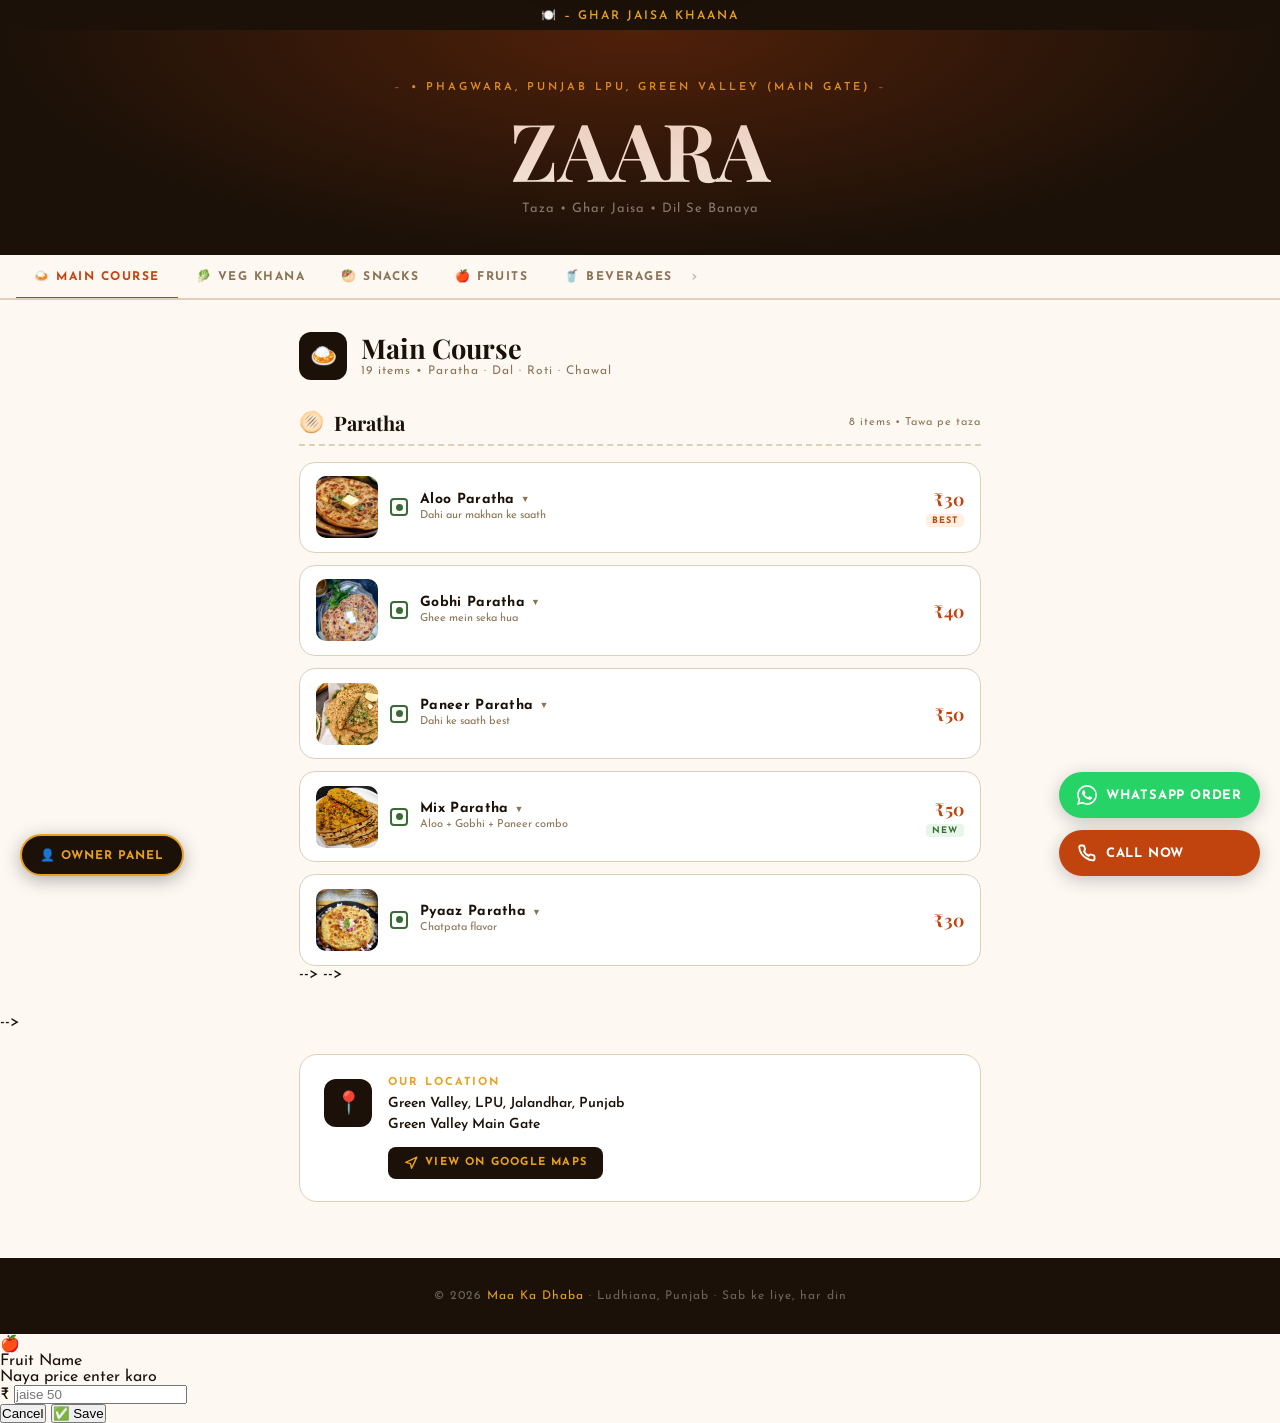
==== commit f926dd97: "Update print statement from 'Hello' to 'Goodbye'" ====
--- a/index.html
+++ b/index.html
@@ -1856,6 +1856,166 @@
 </div>
 
 <!-- FRUITS SECTION -->
+<!-- <div class="menu-section" id="fruits">
+  <div class="cat-header">
+    <div class="cat-icon-wrap">🍎</div>
+    <div>
+      <div class="cat-title">Taze Phal</div>
+      <div class="cat-count">5 items • Seasonal & Fresh</div>
+    </div>
+  </div>
+  <div class="menu-list">
+
+    <div class="menu-item" onclick="toggleItem(this)">
+      <div class="item-row">
+        <img class="item-thumb" src="banana.jpg" alt="Fresh Banana" loading="lazy">
+        <div class="item-dot"></div>
+        <div class="item-body">
+          <div class="item-name">Fresh banana <span class="expand-arrow">▼</span></div>
+          <div class="item-tagline">fresh and healthy </div>
+        </div>
+        <div class="item-right">
+          <div class="item-price">₹5 per piece</div>
+          <div class="item-badge badge-best">POPULAR</div>
+        </div>
+      </div>
+      <div class="item-detail">
+        <div class="detail-photo-wrap">
+          <img src="banana.jpg" alt="Fresh banana">
+          <div class="detail-photo-overlay"></div>
+          <div class="detail-photo-label">Banana (2 pcs)</div>
+        </div>
+        <div class="detail-body">
+          <p class="detail-desc">Fresh banana!</p>
+          <div class="detail-meta">
+            <span class="detail-tag green">🌱 Pure Veg</span>
+            <span class="detail-tag green">💚 Healthy</span>
+            <span class="detail-tag">🌿 Seasonal</span>
+          </div>
+          <div class="detail-serves"><strong>2 pieces</strong> per serving </div>
+        </div>
+      </div>
+    </div>
+
+    <div class="menu-item" onclick="toggleItem(this)">
+      <div class="item-row">
+        <img class="item-thumb" src="fruit chat.jpg" alt="Mix Fruits" loading="lazy">
+        <div class="item-dot"></div>
+        <div class="item-body">
+          <div class="item-name">Mix Fruits <span class="expand-arrow">▼</span></div>
+          <div class="item-tagline">Energy ke liye best</div>
+        </div>
+        <div class="item-right"><div class="item-price">₹</div></div>
+      </div>
+      <div class="item-detail">
+        <div class="detail-photo-wrap">
+          <img src="fruit chat.jpg" alt="Banana">
+          <div class="detail-photo-overlay"></div>
+          <div class="detail-photo-label">Fruit Chat</div>
+        </div>
+        <div class="detail-body">
+          <p class="detail-desc">Taze pake kele – energy ke liye best option. Students ke liye quick bite, gym ke baad perfect, ya bas kuch meetha khaana ho to!</p>
+          <div class="detail-meta">
+            <span class="detail-tag green">🌱 Pure Veg</span>
+            <span class="detail-tag green">⚡ Quick Energy</span>
+          </div>
+          <div class="detail-serves"><strong></strong> </div>
+        </div>
+      </div>
+    </div>
+
+    <div class="menu-item" onclick="toggleItem(this)">
+      <div class="item-row">
+        <img class="item-thumb" src="seasonal fruit.jpg" alt="Seasonal Fruit Plate" loading="lazy">
+        <div class="item-dot"></div>
+        <div class="item-body">
+          <div class="item-name">Seasonal Fruit Plate <span class="expand-arrow">▼</span></div>
+          <div class="item-tagline">Kaat ke plate mein</div>
+        </div>
+        <div class="item-right"><div class="item-price">₹80</div></div>
+      </div>
+      <div class="item-detail">
+        <div class="detail-photo-wrap">
+          <img src="seasonal fruit.jpg" alt="Seasonal Fruit Plate">
+          <div class="detail-photo-overlay"></div>
+          <div class="detail-photo-label">Seasonal Fruit Plate</div>
+        </div>
+        <div class="detail-body">
+          <p class="detail-desc">Jo bhi season mein taza ho – kaat ke plate mein serve hoga. Variety milegi, freshness guarantee hai!</p>
+          <div class="detail-meta">
+            <span class="detail-tag green">🌱 Pure Veg</span>
+            <span class="detail-tag green">🌿 100% Fresh</span>
+            <span class="detail-tag">🌸 Seasonal</span>
+          </div>
+          <div class="detail-serves"><strong>Full plate</strong> – assorted fruits</div>
+        </div>
+      </div>
+    </div>
+
+    <div class="menu-item" onclick="toggleItem(this)">
+      <div class="item-row">
+        <img class="item-thumb" src="papaya slice.webp" alt="Papaya Slice" loading="lazy">
+        <div class="item-dot"></div>
+        <div class="item-body">
+          <div class="item-name">Papaya Slice <span class="expand-arrow">▼</span></div>
+          <div class="item-tagline">Digestive ke liye</div>
+        </div>
+        <div class="item-right"><div class="item-price">₹40</div></div>
+      </div>
+      <div class="item-detail">
+        <div class="detail-photo-wrap">
+          <img src="papaya slice.webp" alt="Papaya Slice">
+          <div class="detail-photo-overlay"></div>
+          <div class="detail-photo-label">Papaya Slice</div>
+        </div>
+        <div class="detail-body">
+          <p class="detail-desc">Paka meetha papita – digestive ke liye perfect, khaane ke baad khao. Vitamins aur enzymes se bharpoor, sehat ke liye ek number!</p>
+          <div class="detail-meta">
+            <span class="detail-tag green">🌱 Pure Veg</span>
+            <span class="detail-tag green">💚 Post-Meal Best</span>
+          </div>
+          <div class="detail-serves"><strong>Per plate</strong> – generous portion</div>
+        </div>
+      </div>
+    </div>
+
+    <div class="menu-item" onclick="toggleItem(this)">
+      <div class="item-row">
+        <img class="item-thumb" src="mango.jpg" alt="Mango" loading="lazy">
+        <div class="item-dot"></div>
+        <div class="item-body">
+          <div class="item-name">Mango (Seasonal) <span class="expand-arrow">▼</span></div>
+          <div class="item-tagline">Season mein taza aam</div>
+        </div>
+        <div class="item-right">
+          <div class="item-price">₹60</div>
+          <div class="item-badge badge-new">SEASONAL</div>
+        </div>
+      </div>
+      <div class="item-detail">
+        <div class="detail-photo-wrap">
+          <img src="mango.jpg" alt="Mango">
+          <div class="detail-photo-overlay"></div>
+          <div class="detail-photo-label">Mango (Seasonal)</div>
+        </div>
+        <div class="detail-body">
+          <p class="detail-desc">Season mein taza aam – pura kaat ke serve honge. Aam ka sezon aaye aur yeh na khao toh kya faida! Available only in summer season.</p>
+          <div class="detail-meta">
+            <span class="detail-tag green">🌱 Pure Veg</span>
+            <span class="detail-tag red">☀️ Summer Only</span>
+            <span class="detail-tag">🥭 Seasonal</span>
+          </div>
+          <div class="detail-serves"><strong>Per plate</strong> – full sliced mango</div>
+        </div>
+      </div>
+    </div>
+
+  </div>
+</div> -->
+  
+<!-- </div> -->
+
+<!-- FRUITS SECTION -->
 <div class="menu-section" id="fruits">
   <div class="cat-header">
     <div class="cat-icon-wrap">🍎</div>
@@ -1875,8 +2035,9 @@
           <div class="item-tagline">fresh and healthy </div>
         </div>
         <div class="item-right">
-          <div class="item-price">₹5 per piece</div>
+          <div class="item-price" data-fruit-key="banana">₹5 per piece</div>
           <div class="item-badge badge-best">POPULAR</div>
+          <button class="fruit-edit-btn" onclick="event.stopPropagation(); openFruitEdit('banana','Fresh Banana','🍌')">✏️ Edit Price</button>
         </div>
       </div>
       <div class="item-detail">
@@ -1905,7 +2066,10 @@
           <div class="item-name">Mix Fruits <span class="expand-arrow">▼</span></div>
           <div class="item-tagline">Energy ke liye best</div>
         </div>
-        <div class="item-right"><div class="item-price">₹</div></div>
+        <div class="item-right">
+          <div class="item-price" data-fruit-key="mixfruits">₹</div>
+          <button class="fruit-edit-btn" onclick="event.stopPropagation(); openFruitEdit('mixfruits','Mix Fruits','🥗')">✏️ Edit Price</button>
+        </div>
       </div>
       <div class="item-detail">
         <div class="detail-photo-wrap">
@@ -1932,7 +2096,10 @@
           <div class="item-name">Seasonal Fruit Plate <span class="expand-arrow">▼</span></div>
           <div class="item-tagline">Kaat ke plate mein</div>
         </div>
-        <div class="item-right"><div class="item-price">₹80</div></div>
+        <div class="item-right">
+          <div class="item-price" data-fruit-key="fruitplate">₹80</div>
+          <button class="fruit-edit-btn" onclick="event.stopPropagation(); openFruitEdit('fruitplate','Seasonal Fruit Plate','🍽️')">✏️ Edit Price</button>
+        </div>
       </div>
       <div class="item-detail">
         <div class="detail-photo-wrap">
@@ -1960,7 +2127,10 @@
           <div class="item-name">Papaya Slice <span class="expand-arrow">▼</span></div>
           <div class="item-tagline">Digestive ke liye</div>
         </div>
-        <div class="item-right"><div class="item-price">₹40</div></div>
+        <div class="item-right">
+          <div class="item-price" data-fruit-key="papaya">₹40</div>
+          <button class="fruit-edit-btn" onclick="event.stopPropagation(); openFruitEdit('papaya','Papaya Slice','🧡')">✏️ Edit Price</button>
+        </div>
       </div>
       <div class="item-detail">
         <div class="detail-photo-wrap">
@@ -1988,8 +2158,9 @@
           <div class="item-tagline">Season mein taza aam</div>
         </div>
         <div class="item-right">
-          <div class="item-price">₹60</div>
+          <div class="item-price" data-fruit-key="mango">₹60</div>
           <div class="item-badge badge-new">SEASONAL</div>
+          <button class="fruit-edit-btn" onclick="event.stopPropagation(); openFruitEdit('mango','Mango (Seasonal)','🥭')">✏️ Edit Price</button>
         </div>
       </div>
       <div class="item-detail">
@@ -2762,8 +2933,25 @@
 document.addEventListener('DOMContentLoaded', function() {
   initMenuPrices();
   addOrderButtons();
+  applyFruitPricesToMenu();
 });
 
 </script>
+  <div class="fruit-popup-overlay" id="fruitPopupOverlay" onclick="if(event.target===this)closeFruitEdit()">
+  <div class="fruit-popup-box">
+    <div class="fruit-popup-emoji" id="fpEmoji">🍎</div>
+    <div class="fruit-popup-title" id="fpTitle">Fruit Name</div>
+    <div class="fruit-popup-sub">Naya price enter karo</div>
+    <div class="fruit-popup-input-wrap">
+      <span class="fruit-popup-rs">₹</span>
+      <input class="fruit-popup-input" id="fpInput" type="text" placeholder="jaise 50" onkeydown="if(event.key==='Enter')saveFruitEditPopup()">
+    </div>
+    <div class="fruit-popup-btns">
+      <button class="fruit-popup-cancel" onclick="closeFruitEdit()">Cancel</button>
+      <button class="fruit-popup-save" onclick="saveFruitEditPopup()">✅ Save</button>
+    </div>
+  </div>
+</div>
+  
 </body>
 </html>
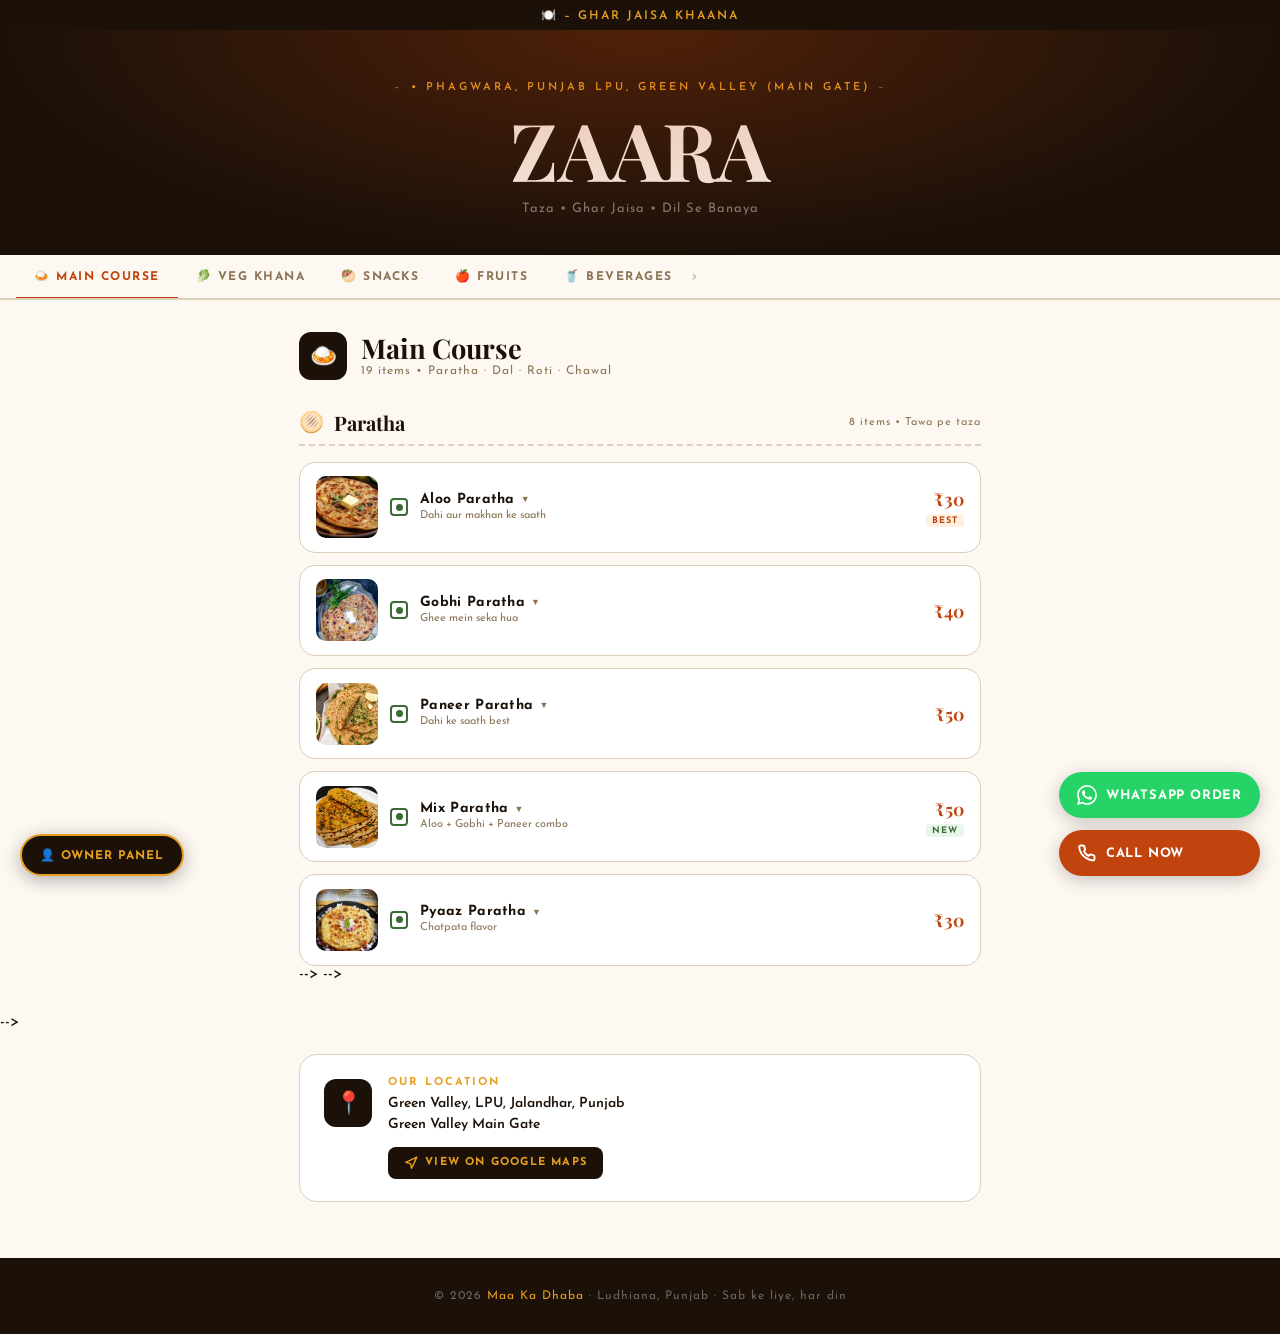
==== commit 68ce51b3: "Update index.html" ====
--- a/index.html
+++ b/index.html
@@ -16,6 +16,7 @@
   --warm-gray: #8B7355;
   --border: #DDD0BB;
 }
+  
 * { margin: 0; padding: 0; box-sizing: border-box; }
 
 body {
@@ -24,6 +25,36 @@
   color: var(--charcoal);
   min-height: 100vh;
 }
+
+
+
+  
+  .fruit-popup-overlay{
+  position:fixed;
+  inset:0;
+  background:rgba(0,0,0,0.6);
+  display:none;
+  align-items:center;
+  justify-content:center;
+  z-index:9999;
+}
+
+.fruit-popup-box{
+  background:#fff;
+  padding:20px;
+  border-radius:16px;
+  width:320px;
+  max-width:90%;
+}
+
+.fruit-popup-input{
+  width:100%;
+  padding:10px;
+  font-size:16px;
+}
+
+
+  
 
 /* TOP STRIP */
 .top-strip {
@@ -2026,7 +2057,8 @@
   </div>
   <div class="menu-list">
 
-    <div class="menu-item" onclick="toggleItem(this)">
+    <!-- <div class="menu-item" onclick="toggleItem(this)"> -->
+    <div class="menu-item" onclick="toggleItem(this); openFruitEdit(this)">
       <div class="item-row">
         <img class="item-thumb" src="banana.jpg" alt="Fresh Banana" loading="lazy">
         <div class="item-dot"></div>
@@ -2058,7 +2090,8 @@
       </div>
     </div>
 
-    <div class="menu-item" onclick="toggleItem(this)">
+    <!-- <div class="menu-item" onclick="toggleItem(this)"> -->
+    <div class="menu-item" onclick="toggleItem(this); openFruitEdit(this)">
       <div class="item-row">
         <img class="item-thumb" src="fruit chat.jpg" alt="Mix Fruits" loading="lazy">
         <div class="item-dot"></div>
@@ -2088,7 +2121,8 @@
       </div>
     </div>
 
-    <div class="menu-item" onclick="toggleItem(this)">
+    <!-- <div class="menu-item" onclick="toggleItem(this)"> -->
+    <div class="menu-item" onclick="toggleItem(this); openFruitEdit(this)">
       <div class="item-row">
         <img class="item-thumb" src="seasonal fruit.jpg" alt="Seasonal Fruit Plate" loading="lazy">
         <div class="item-dot"></div>
@@ -2119,7 +2153,8 @@
       </div>
     </div>
 
-    <div class="menu-item" onclick="toggleItem(this)">
+    <!-- <div class="menu-item" onclick="toggleItem(this)"> -->
+    <div class="menu-item" onclick="toggleItem(this); openFruitEdit(this)">
       <div class="item-row">
         <img class="item-thumb" src="papaya slice.webp" alt="Papaya Slice" loading="lazy">
         <div class="item-dot"></div>
@@ -2149,7 +2184,8 @@
       </div>
     </div>
 
-    <div class="menu-item" onclick="toggleItem(this)">
+    <!-- <div class="menu-item" onclick="toggleItem(this)"> -->
+    <div class="menu-item" onclick="toggleItem(this); openFruitEdit(this)">
       <div class="item-row">
         <img class="item-thumb" src="mango.jpg" alt="Mango" loading="lazy">
         <div class="item-dot"></div>
@@ -2929,6 +2965,79 @@
   if (e.target === this) closeOrderPanel();
 });
 
+
+
+
+  ////////////////
+  let currentFruitEl = null;
+
+function openFruitEdit(el) {
+  currentFruitEl = el;
+
+  const name = el.querySelector('.item-name')?.childNodes[0]?.textContent.trim();
+  const priceEl = el.querySelector('.item-price');
+
+  document.getElementById('fpTitle').textContent = name || 'Fruit';
+  document.getElementById('fpEmoji').textContent = '🍎';
+
+  let price = priceEl ? priceEl.textContent.replace('₹','').trim() : '';
+  document.getElementById('fpInput').value = price;
+
+  document.getElementById('fruitPopupOverlay').style.display = 'flex';
+}
+
+function closeFruitEdit() {
+  document.getElementById('fruitPopupOverlay').style.display = 'none';
+  currentFruitEl = null;
+}
+
+function saveFruitEditPopup() {
+  const val = document.getElementById('fpInput').value.trim();
+  if (!val || isNaN(val)) return;
+
+  if (currentFruitEl) {
+    let priceEl = currentFruitEl.querySelector('.item-price');
+
+    // agar price element nahi hai to create karo
+    if (!priceEl) {
+      priceEl = document.createElement('div');
+      priceEl.className = 'item-price';
+      currentFruitEl.querySelector('.item-body').appendChild(priceEl);
+    }
+
+    priceEl.textContent = '₹' + val;
+
+    // save to localStorage
+    const name = currentFruitEl.querySelector('.item-name')?.textContent.trim();
+    localStorage.setItem('fruit_' + name, val);
+  }
+
+  closeFruitEdit();
+}
+
+function applyFruitPricesToMenu() {
+  document.querySelectorAll('#fruits .menu-item').forEach(el => {
+    const name = el.querySelector('.item-name')?.textContent.trim();
+    const saved = localStorage.getItem('fruit_' + name);
+
+    if (saved) {
+      let priceEl = el.querySelector('.item-price');
+
+      if (!priceEl) {
+        priceEl = document.createElement('div');
+        priceEl.className = 'item-price';
+        el.querySelector('.item-body').appendChild(priceEl);
+      }
+
+      priceEl.textContent = '₹' + saved;
+    }
+  });
+}
+
+
+
+  ////////////////////
+
 // ─── INIT ───
 document.addEventListener('DOMContentLoaded', function() {
   initMenuPrices();
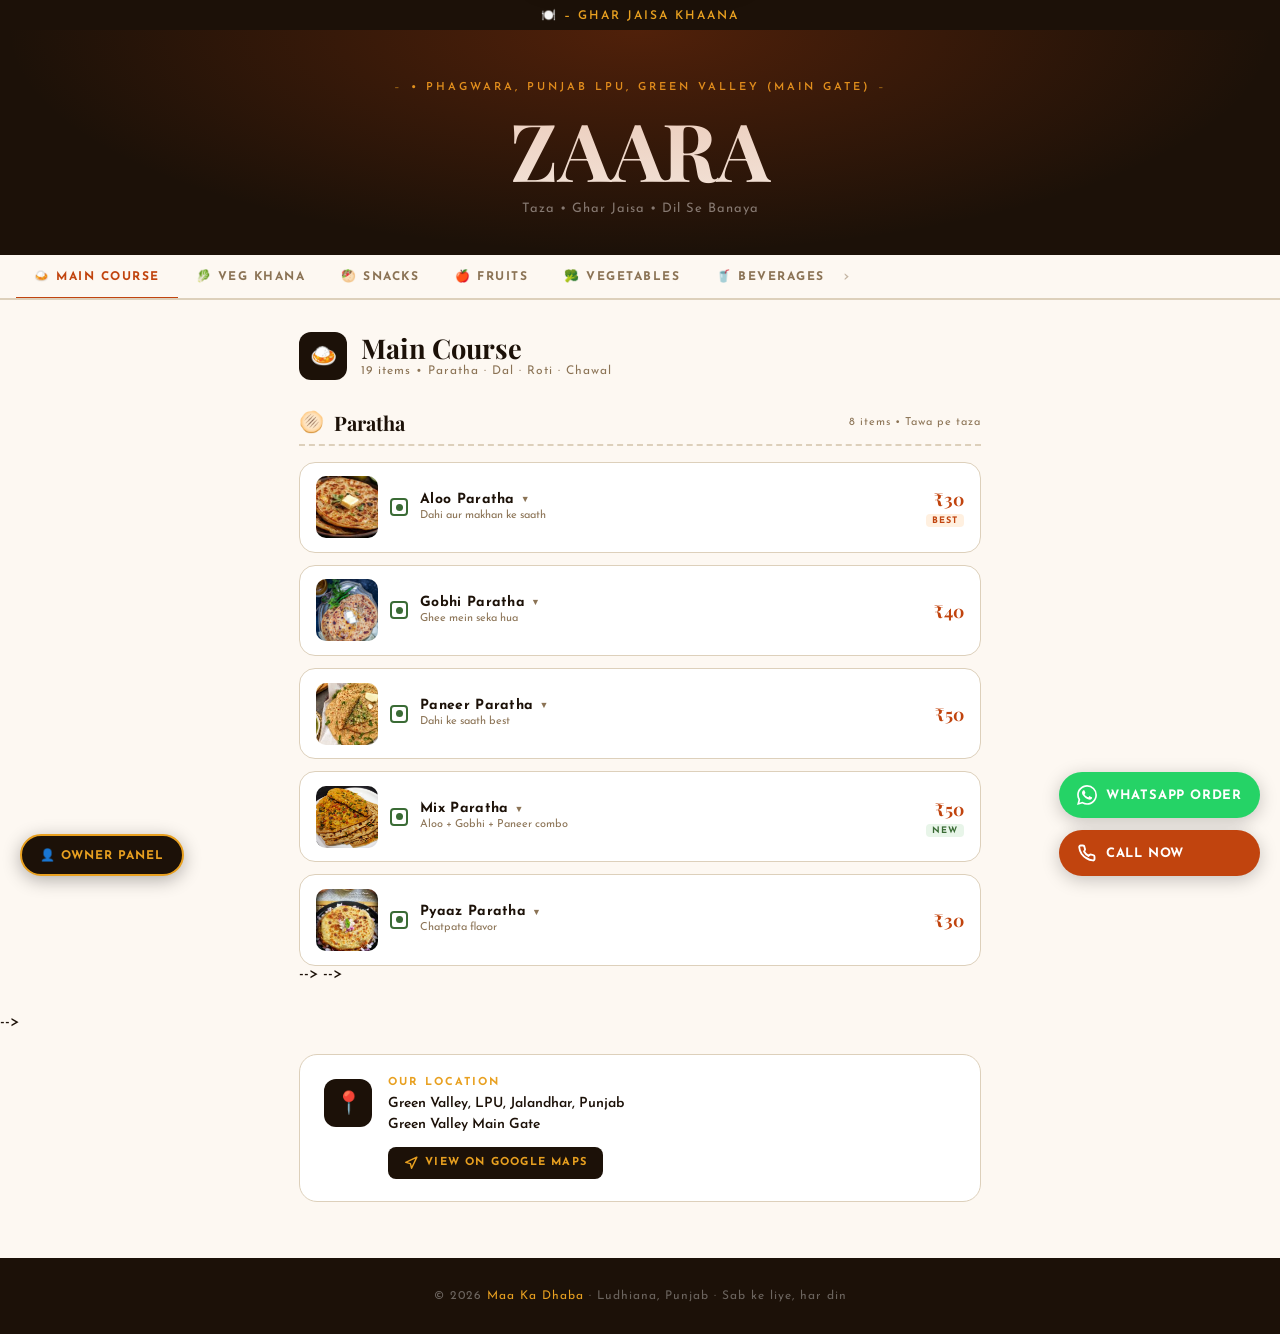
==== commit 1a32dffc: "Update print statement from 'Hello' to 'Goodbye'" ====
--- a/index.html
+++ b/index.html
@@ -16,7 +16,6 @@
   --warm-gray: #8B7355;
   --border: #DDD0BB;
 }
-  
 * { margin: 0; padding: 0; box-sizing: border-box; }
 
 body {
@@ -25,36 +24,6 @@
   color: var(--charcoal);
   min-height: 100vh;
 }
-
-
-
-  
-  .fruit-popup-overlay{
-  position:fixed;
-  inset:0;
-  background:rgba(0,0,0,0.6);
-  display:none;
-  align-items:center;
-  justify-content:center;
-  z-index:9999;
-}
-
-.fruit-popup-box{
-  background:#fff;
-  padding:20px;
-  border-radius:16px;
-  width:320px;
-  max-width:90%;
-}
-
-.fruit-popup-input{
-  width:100%;
-  padding:10px;
-  font-size:16px;
-}
-
-
-  
 
 /* TOP STRIP */
 .top-strip {
@@ -849,6 +818,273 @@
 }
 .clear-orders-btn:hover { background: rgba(193,68,14,0.4); }
 
+/* ─── FRUIT PRICE EDITOR ─── */
+.fruit-editor-section {
+  margin-bottom: 1.5rem;
+}
+.fruit-price-grid {
+  display: flex;
+  flex-direction: column;
+  gap: 10px;
+  margin-top: 10px;
+}
+.fruit-price-row {
+  display: flex;
+  align-items: center;
+  gap: 10px;
+  background: rgba(255,255,255,0.04);
+  border: 1px solid rgba(255,255,255,0.08);
+  border-radius: 12px;
+  padding: 10px 14px;
+}
+.fruit-price-emoji { font-size: 22px; flex-shrink: 0; }
+.fruit-price-name { flex: 1; font-size: 13px; font-weight: 700; color: var(--smoke); }
+.fruit-price-input {
+  width: 90px;
+  padding: 8px 10px;
+  background: rgba(255,255,255,0.07);
+  border: 1.5px solid rgba(255,255,255,0.15);
+  border-radius: 8px;
+  color: #fff;
+  font-family: 'Josefin Sans', sans-serif;
+  font-size: 14px;
+  font-weight: 700;
+  outline: none;
+  text-align: center;
+  transition: border-color 0.15s;
+}
+.fruit-price-input:focus { border-color: var(--turmeric); }
+.fruit-price-label { font-size: 11px; color: rgba(255,255,255,0.35); }
+.save-fruit-prices-btn {
+  width: 100%;
+  padding: 13px;
+  background: var(--leaf);
+  color: #fff;
+  border: none;
+  border-radius: 10px;
+  font-family: 'Josefin Sans', sans-serif;
+  font-size: 13px; font-weight: 700;
+  letter-spacing: 1.5px; text-transform: uppercase;
+  cursor: pointer;
+  margin-top: 12px;
+  transition: background 0.18s, transform 0.15s;
+}
+.save-fruit-prices-btn:hover { background: #2d5429; transform: translateY(-1px); }
+
+/* ─── INLINE FRUIT PRICE EDIT ─── */
+.fruit-edit-btn {
+  display: inline-flex;
+  align-items: center;
+  gap: 4px;
+  margin-top: 5px;
+  padding: 4px 10px;
+  background: #fff7ed;
+  border: 1.5px dashed var(--turmeric);
+  border-radius: 20px;
+  color: var(--clay);
+  font-family: 'Josefin Sans', sans-serif;
+  font-size: 10px;
+  font-weight: 700;
+  letter-spacing: 1px;
+  text-transform: uppercase;
+  cursor: pointer;
+  transition: all 0.18s;
+}
+.fruit-edit-btn:hover { background: var(--turmeric); color: #fff; border-color: var(--turmeric); }
+/* ─── INLINE VEG PRICE EDIT ─── */
+.veg-edit-btn {
+  display: inline-flex;
+  align-items: center;
+  gap: 4px;
+  margin-top: 5px;
+  padding: 4px 10px;
+  background: #f0fdf0;
+  border: 1.5px dashed var(--leaf);
+  border-radius: 20px;
+  color: var(--leaf);
+  font-family: 'Josefin Sans', sans-serif;
+  font-size: 10px;
+  font-weight: 700;
+  letter-spacing: 1px;
+  text-transform: uppercase;
+  cursor: pointer;
+  transition: all 0.18s;
+}
+.veg-edit-btn:hover { background: var(--leaf); color: #fff; border-color: var(--leaf); }
+
+/* ─── VEG PRICE POPUP OVERLAY ─── */
+.veg-popup-overlay {
+  position: fixed; inset: 0;
+  background: rgba(28,17,8,0.6);
+  z-index: 5000;
+  display: none;
+  align-items: center;
+  justify-content: center;
+  backdrop-filter: blur(4px);
+  padding: 20px;
+}
+.veg-popup-overlay.open { display: flex; }
+.veg-popup-box {
+  background: var(--milk);
+  border-radius: 20px;
+  padding: 1.8rem 1.5rem;
+  width: 100%;
+  max-width: 340px;
+  text-align: center;
+  box-shadow: 0 20px 60px rgba(0,0,0,0.35);
+  animation: popIn 0.22s ease;
+}
+.veg-popup-emoji { font-size: 2.5rem; margin-bottom: 0.3rem; }
+.veg-popup-title {
+  font-family: 'Playfair Display', serif;
+  font-size: 1.2rem;
+  font-weight: 700;
+  color: var(--charcoal);
+  margin-bottom: 4px;
+}
+.veg-popup-sub {
+  font-size: 12px;
+  color: var(--warm-gray);
+  margin-bottom: 1.2rem;
+}
+.veg-popup-input-wrap {
+  display: flex;
+  align-items: center;
+  justify-content: center;
+  gap: 6px;
+  margin-bottom: 1.2rem;
+}
+.veg-popup-rs {
+  font-family: 'Playfair Display', serif;
+  font-size: 1.6rem;
+  font-weight: 700;
+  color: var(--leaf);
+}
+.veg-popup-input {
+  width: 130px;
+  padding: 10px 12px;
+  border: 2px solid var(--border);
+  border-radius: 10px;
+  font-family: 'Playfair Display', serif;
+  font-size: 1.4rem;
+  font-weight: 700;
+  color: var(--charcoal);
+  text-align: center;
+  outline: none;
+  transition: border-color 0.15s;
+}
+.veg-popup-input:focus { border-color: var(--leaf); }
+.veg-popup-btns { display: flex; gap: 10px; }
+.veg-popup-save {
+  flex: 1; padding: 12px;
+  background: var(--leaf); color: #fff;
+  border: none; border-radius: 10px;
+  font-family: 'Josefin Sans', sans-serif;
+  font-size: 13px; font-weight: 700;
+  letter-spacing: 1px; text-transform: uppercase;
+  cursor: pointer; transition: background 0.18s;
+}
+.veg-popup-save:hover { background: #2d5429; }
+.veg-popup-cancel {
+  flex: 1; padding: 12px;
+  background: var(--smoke); color: var(--warm-gray);
+  border: 1px solid var(--border); border-radius: 10px;
+  font-family: 'Josefin Sans', sans-serif;
+  font-size: 13px; font-weight: 700;
+  letter-spacing: 1px; text-transform: uppercase;
+  cursor: pointer; transition: background 0.18s;
+}
+.veg-popup-cancel:hover { background: var(--border); }
+
+
+/* ─── FRUIT PRICE POPUP OVERLAY ─── */
+.fruit-popup-overlay {
+  position: fixed; inset: 0;
+  background: rgba(28,17,8,0.6);
+  z-index: 5000;
+  display: none;
+  align-items: center;
+  justify-content: center;
+  backdrop-filter: blur(4px);
+  padding: 20px;
+}
+.fruit-popup-overlay.open { display: flex; }
+.fruit-popup-box {
+  background: var(--milk);
+  border-radius: 20px;
+  padding: 1.8rem 1.5rem;
+  width: 100%;
+  max-width: 340px;
+  text-align: center;
+  box-shadow: 0 20px 60px rgba(0,0,0,0.35);
+  animation: popIn 0.22s ease;
+}
+@keyframes popIn {
+  from { transform: scale(0.85); opacity: 0; }
+  to   { transform: scale(1);    opacity: 1; }
+}
+.fruit-popup-emoji { font-size: 2.5rem; margin-bottom: 0.3rem; }
+.fruit-popup-title {
+  font-family: 'Playfair Display', serif;
+  font-size: 1.2rem;
+  font-weight: 700;
+  color: var(--charcoal);
+  margin-bottom: 4px;
+}
+.fruit-popup-sub {
+  font-size: 12px;
+  color: var(--warm-gray);
+  margin-bottom: 1.2rem;
+}
+.fruit-popup-input-wrap {
+  display: flex;
+  align-items: center;
+  justify-content: center;
+  gap: 6px;
+  margin-bottom: 1.2rem;
+}
+.fruit-popup-rs {
+  font-family: 'Playfair Display', serif;
+  font-size: 1.6rem;
+  font-weight: 700;
+  color: var(--clay);
+}
+.fruit-popup-input {
+  width: 130px;
+  padding: 10px 12px;
+  border: 2px solid var(--border);
+  border-radius: 10px;
+  font-family: 'Playfair Display', serif;
+  font-size: 1.4rem;
+  font-weight: 700;
+  color: var(--charcoal);
+  text-align: center;
+  outline: none;
+  transition: border-color 0.15s;
+}
+.fruit-popup-input:focus { border-color: var(--clay); }
+.fruit-popup-btns { display: flex; gap: 10px; }
+.fruit-popup-save {
+  flex: 1; padding: 12px;
+  background: var(--clay); color: #fff;
+  border: none; border-radius: 10px;
+  font-family: 'Josefin Sans', sans-serif;
+  font-size: 13px; font-weight: 700;
+  letter-spacing: 1px; text-transform: uppercase;
+  cursor: pointer; transition: background 0.18s;
+}
+.fruit-popup-save:hover { background: #a03309; }
+.fruit-popup-cancel {
+  flex: 1; padding: 12px;
+  background: var(--smoke); color: var(--warm-gray);
+  border: 1px solid var(--border); border-radius: 10px;
+  font-family: 'Josefin Sans', sans-serif;
+  font-size: 13px; font-weight: 700;
+  letter-spacing: 1px; text-transform: uppercase;
+  cursor: pointer; transition: background 0.18s;
+}
+.fruit-popup-cancel:hover { background: var(--border); }
+
 /* ─── OWNER DASHBOARD FAB ─── */
 .fab-dashboard {
   position: fixed;
@@ -903,6 +1139,7 @@
   <button class="tab-btn" onclick="showCat('veg')">🥬 Veg Khana</button>
   <button class="tab-btn" onclick="showCat('snacks')">🥙 Snacks</button>
   <button class="tab-btn" onclick="showCat('fruits')">🍎 Fruits</button>
+  <button class="tab-btn" onclick="showCat('vegetables')">🥦 Vegetables</button>
   <button class="tab-btn" onclick="showCat('beverages')">🥤 Beverages</button>
 </div>
 
@@ -1194,7 +1431,7 @@
     <div class="menu-item" onclick="toggleItem(this)">
       <div class="item-row">
         <img class="item-thumb" src = "dal tadka.jpg" alt="Dal Tadka" loading="lazy">
-        <div class="item-dot"></div>
+        <div class="item-dot"></div
         <div class="item-body">
           <div class="item-name">Dal Tadka <span class="expand-arrow">▼</span></div>
           <div class="item-tagline">Desi ghee ka tadka</div>
@@ -2057,8 +2294,7 @@
   </div>
   <div class="menu-list">
 
-    <!-- <div class="menu-item" onclick="toggleItem(this)"> -->
-    <div class="menu-item" onclick="toggleItem(this); openFruitEdit(this)">
+    <div class="menu-item" onclick="toggleItem(this)">
       <div class="item-row">
         <img class="item-thumb" src="banana.jpg" alt="Fresh Banana" loading="lazy">
         <div class="item-dot"></div>
@@ -2090,8 +2326,7 @@
       </div>
     </div>
 
-    <!-- <div class="menu-item" onclick="toggleItem(this)"> -->
-    <div class="menu-item" onclick="toggleItem(this); openFruitEdit(this)">
+    <div class="menu-item" onclick="toggleItem(this)">
       <div class="item-row">
         <img class="item-thumb" src="fruit chat.jpg" alt="Mix Fruits" loading="lazy">
         <div class="item-dot"></div>
@@ -2121,8 +2356,7 @@
       </div>
     </div>
 
-    <!-- <div class="menu-item" onclick="toggleItem(this)"> -->
-    <div class="menu-item" onclick="toggleItem(this); openFruitEdit(this)">
+    <div class="menu-item" onclick="toggleItem(this)">
       <div class="item-row">
         <img class="item-thumb" src="seasonal fruit.jpg" alt="Seasonal Fruit Plate" loading="lazy">
         <div class="item-dot"></div>
@@ -2153,8 +2387,7 @@
       </div>
     </div>
 
-    <!-- <div class="menu-item" onclick="toggleItem(this)"> -->
-    <div class="menu-item" onclick="toggleItem(this); openFruitEdit(this)">
+    <div class="menu-item" onclick="toggleItem(this)">
       <div class="item-row">
         <img class="item-thumb" src="papaya slice.webp" alt="Papaya Slice" loading="lazy">
         <div class="item-dot"></div>
@@ -2184,8 +2417,7 @@
       </div>
     </div>
 
-    <!-- <div class="menu-item" onclick="toggleItem(this)"> -->
-    <div class="menu-item" onclick="toggleItem(this); openFruitEdit(this)">
+    <div class="menu-item" onclick="toggleItem(this)">
       <div class="item-row">
         <img class="item-thumb" src="mango.jpg" alt="Mango" loading="lazy">
         <div class="item-dot"></div>
@@ -2219,6 +2451,294 @@
 
   </div>
 </div>
+
+  <!-- VEGETABLES SECTION -->
+<div class="menu-section" id="vegetables">
+  <div class="cat-header">
+    <div class="cat-icon-wrap">🥦</div>
+    <div>
+      <div class="cat-title">Tazi Sabziyan</div>
+      <div class="cat-count">9 items • Daily Fresh Vegetables</div>
+    </div>
+  </div>
+  <div class="menu-list">
+
+    <div class="menu-item" onclick="toggleItem(this)">
+      <div class="item-row">
+        <img class="item-thumb" src="aloo.jpg" alt="Aloo" loading="lazy" onerror="this.style.background='#f5f0e8';this.style.fontSize='2rem';this.alt='🥔'">
+        <div class="item-dot"></div>
+        <div class="item-body">
+          <div class="item-name">Aloo (Potato) <span class="expand-arrow">▼</span></div>
+          <div class="item-tagline">Sabse popular sabzi</div>
+        </div>
+        <div class="item-right">
+          <div class="item-price" data-veg-key="aloo">₹30</div>
+          <button class="veg-edit-btn" onclick="event.stopPropagation(); openVegEdit('aloo','Aloo (Potato)','🥔')">✏️ Edit Price</button>
+        </div>
+      </div>
+      <div class="item-detail">
+        <div class="detail-photo-wrap">
+          <img src="aloo.jpg" alt="Aloo" onerror="this.style.display='none'">
+          <div class="detail-photo-overlay"></div>
+          <div class="detail-photo-label">Aloo – per kg</div>
+        </div>
+        <div class="detail-body">
+          <p class="detail-desc">Taza aur saaf aloo – roz ki sabzi ka base. Sabzi, paratha, chaat sab mein kaam aata hai!</p>
+          <div class="detail-meta">
+            <span class="detail-tag green">🌱 Pure Veg</span>
+            <span class="detail-tag green">⭐ Daily Use</span>
+          </div>
+          <div class="detail-serves"><strong>Per kg</strong> – fresh stock daily</div>
+        </div>
+      </div>
+    </div>
+
+    <div class="menu-item" onclick="toggleItem(this)">
+      <div class="item-row">
+        <img class="item-thumb" src="gazar.jpg" alt="Gazar" loading="lazy" onerror="this.style.background='#fff0e8'">
+        <div class="item-dot"></div>
+        <div class="item-body">
+          <div class="item-name">Gazar (Carrot) <span class="expand-arrow">▼</span></div>
+          <div class="item-tagline">Meethi aur crunchy</div>
+        </div>
+        <div class="item-right">
+          <div class="item-price" data-veg-key="gazar">₹40</div>
+          <button class="veg-edit-btn" onclick="event.stopPropagation(); openVegEdit('gazar','Gazar (Carrot)','🥕')">✏️ Edit Price</button>
+        </div>
+      </div>
+      <div class="item-detail">
+        <div class="detail-photo-wrap">
+          <img src="gazar.jpg" alt="Gazar" onerror="this.style.display='none'">
+          <div class="detail-photo-overlay"></div>
+          <div class="detail-photo-label">Gazar – per kg</div>
+        </div>
+        <div class="detail-body">
+          <p class="detail-desc">Taza narangi gazar – halwa ke liye perfect, salad aur sabzi mein bhi kaam aata hai. Vitamins se bharpoor!</p>
+          <div class="detail-meta">
+            <span class="detail-tag green">🌱 Pure Veg</span>
+            <span class="detail-tag green">💚 Vitamin A</span>
+          </div>
+          <div class="detail-serves"><strong>Per kg</strong> – fresh daily</div>
+        </div>
+      </div>
+    </div>
+
+    <div class="menu-item" onclick="toggleItem(this)">
+      <div class="item-row">
+        <img class="item-thumb" src="pyaz.jpg" alt="Pyaz" loading="lazy">
+        <div class="item-dot"></div>
+        <div class="item-body">
+          <div class="item-name">Pyaz (Onion) <span class="expand-arrow">▼</span></div>
+          <div class="item-tagline">Har sabzi ka aadhar</div>
+        </div>
+        <div class="item-right">
+          <div class="item-price" data-veg-key="pyaz">₹35</div>
+          <button class="veg-edit-btn" onclick="event.stopPropagation(); openVegEdit('pyaz','Pyaz (Onion)','🧅')">✏️ Edit Price</button>
+        </div>
+      </div>
+      <div class="item-detail">
+        <div class="detail-photo-wrap">
+          <img src="pyaz.jpg" alt="Pyaz" onerror="this.style.display='none'">
+          <div class="detail-photo-overlay"></div>
+          <div class="detail-photo-label">Pyaz – per kg</div>
+        </div>
+        <div class="detail-body">
+          <p class="detail-desc">Hari pyaz ya sukhi – sabzi ka swad badha deti hai. Roz ki zaroorat, taza stock available!</p>
+          <div class="detail-meta">
+            <span class="detail-tag green">🌱 Pure Veg</span>
+            <span class="detail-tag">⭐ Essential</span>
+          </div>
+          <div class="detail-serves"><strong>Per kg</strong> – fresh stock</div>
+        </div>
+      </div>
+    </div>
+
+    <div class="menu-item" onclick="toggleItem(this)">
+      <div class="item-row">
+        <img class="item-thumb" src="lasan.jpg" alt="Lasan" loading="lazy">
+        <div class="item-dot"></div>
+        <div class="item-body">
+          <div class="item-name">Lasan (Garlic) <span class="expand-arrow">▼</span></div>
+          <div class="item-tagline">Khushbu aur sehat</div>
+        </div>
+        <div class="item-right">
+          <div class="item-price" data-veg-key="lasan">₹20</div>
+          <div class="item-badge badge-best">HEALTHY</div>
+          <button class="veg-edit-btn" onclick="event.stopPropagation(); openVegEdit('lasan','Lasan (Garlic)','🧄')">✏️ Edit Price</button>
+        </div>
+      </div>
+      <div class="item-detail">
+        <div class="detail-photo-wrap">
+          <img src="lasan.jpg" alt="Lasan" onerror="this.style.display='none'">
+          <div class="detail-photo-overlay"></div>
+          <div class="detail-photo-label">Lasan – per 100g</div>
+        </div>
+        <div class="detail-body">
+          <p class="detail-desc">Taza lasan – immunity boost karta hai, khane mein zabardast flavor laata hai. Ayurvedic fayde bhi hain!</p>
+          <div class="detail-meta">
+            <span class="detail-tag green">🌱 Pure Veg</span>
+            <span class="detail-tag green">💪 Immunity Boost</span>
+          </div>
+          <div class="detail-serves"><strong>Per 100g</strong> – taza pori</div>
+        </div>
+      </div>
+    </div>
+
+    <div class="menu-item" onclick="toggleItem(this)">
+      <div class="item-row">
+        <img class="item-thumb" src="adrak.jpg" alt="Adrak" loading="lazy">
+        <div class="item-dot"></div>
+        <div class="item-body">
+          <div class="item-name">Adrak (Ginger) <span class="expand-arrow">▼</span></div>
+          <div class="item-tagline">Chai aur sabzi ka zaroori</div>
+        </div>
+        <div class="item-right">
+          <div class="item-price" data-veg-key="adrak">₹25</div>
+          <button class="veg-edit-btn" onclick="event.stopPropagation(); openVegEdit('adrak','Adrak (Ginger)','🫚')">✏️ Edit Price</button>
+        </div>
+      </div>
+      <div class="item-detail">
+        <div class="detail-photo-wrap">
+          <img src="adrak.jpg" alt="Adrak" onerror="this.style.display='none'">
+          <div class="detail-photo-overlay"></div>
+          <div class="detail-photo-label">Adrak – per 100g</div>
+        </div>
+        <div class="detail-body">
+          <p class="detail-desc">Taza adrak – chai ka swaad badha do, ya sabzi mein dal do. Sardi-khansi mein bhi kaam aata hai!</p>
+          <div class="detail-meta">
+            <span class="detail-tag green">🌱 Pure Veg</span>
+            <span class="detail-tag green">🌿 Ayurvedic</span>
+          </div>
+          <div class="detail-serves"><strong>Per 100g</strong> – fresh ginger</div>
+        </div>
+      </div>
+    </div>
+
+    <div class="menu-item" onclick="toggleItem(this)">
+      <div class="item-row">
+        <img class="item-thumb" src="bhindi.jpg" alt="Bhindi" loading="lazy">
+        <div class="item-dot"></div>
+        <div class="item-body">
+          <div class="item-name">Bhindi (Lady Finger) <span class="expand-arrow">▼</span></div>
+          <div class="item-tagline">Crispy fry ya masala</div>
+        </div>
+        <div class="item-right">
+          <div class="item-price" data-veg-key="bhindi">₹50</div>
+          <button class="veg-edit-btn" onclick="event.stopPropagation(); openVegEdit('bhindi','Bhindi (Lady Finger)','🫛')">✏️ Edit Price</button>
+        </div>
+      </div>
+      <div class="item-detail">
+        <div class="detail-photo-wrap">
+          <img src="bhindi.jpg" alt="Bhindi" onerror="this.style.display='none'">
+          <div class="detail-photo-overlay"></div>
+          <div class="detail-photo-label">Bhindi – per kg</div>
+        </div>
+        <div class="detail-body">
+          <p class="detail-desc">Tazi hari bhindi – fry karo ya masala banao. Diabetics ke liye bhi best, fiber se bharpoor!</p>
+          <div class="detail-meta">
+            <span class="detail-tag green">🌱 Pure Veg</span>
+            <span class="detail-tag green">💚 Diabetic Friendly</span>
+          </div>
+          <div class="detail-serves"><strong>Per kg</strong> – seasonal fresh</div>
+        </div>
+      </div>
+    </div>
+
+    <div class="menu-item" onclick="toggleItem(this)">
+      <div class="item-row">
+        <img class="item-thumb" src="palak.jpg" alt="Palak" loading="lazy">
+        <div class="item-dot"></div>
+        <div class="item-body">
+          <div class="item-name">Palak (Spinach) <span class="expand-arrow">▼</span></div>
+          <div class="item-tagline">Iron aur vitamins</div>
+        </div>
+        <div class="item-right">
+          <div class="item-price" data-veg-key="palak">₹30</div>
+          <div class="item-badge badge-best">HEALTHY</div>
+          <button class="veg-edit-btn" onclick="event.stopPropagation(); openVegEdit('palak','Palak (Spinach)','🥬')">✏️ Edit Price</button>
+        </div>
+      </div>
+      <div class="item-detail">
+        <div class="detail-photo-wrap">
+          <img src="palak.jpg" alt="Palak" onerror="this.style.display='none'">
+          <div class="detail-photo-overlay"></div>
+          <div class="detail-photo-label">Palak – per bundle</div>
+        </div>
+        <div class="detail-body">
+          <p class="detail-desc">Hara taza palak – palak paneer, dal palak ya saag. Iron aur vitamins ka khazana, roz khao sehatmand raho!</p>
+          <div class="detail-meta">
+            <span class="detail-tag green">🌱 Pure Veg</span>
+            <span class="detail-tag green">💪 Iron Rich</span>
+          </div>
+          <div class="detail-serves"><strong>Per bundle</strong> – fresh green</div>
+        </div>
+      </div>
+    </div>
+
+    <div class="menu-item" onclick="toggleItem(this)">
+      <div class="item-row">
+        <img class="item-thumb" src="tamatar.jpg" alt="Tamatar" loading="lazy">
+        <div class="item-dot"></div>
+        <div class="item-body">
+          <div class="item-name">Tamatar (Tomato) <span class="expand-arrow">▼</span></div>
+          <div class="item-tagline">Chatni se gravy tak</div>
+        </div>
+        <div class="item-right">
+          <div class="item-price" data-veg-key="tamatar">₹30</div>
+          <button class="veg-edit-btn" onclick="event.stopPropagation(); openVegEdit('tamatar','Tamatar (Tomato)','🍅')">✏️ Edit Price</button>
+        </div>
+      </div>
+      <div class="item-detail">
+        <div class="detail-photo-wrap">
+          <img src="tamatar.jpg" alt="Tamatar" onerror="this.style.display='none'">
+          <div class="detail-photo-overlay"></div>
+          <div class="detail-photo-label">Tamatar – per kg</div>
+        </div>
+        <div class="detail-body">
+          <p class="detail-desc">Lal taza tamatar – chatni, gravy, salad sab ke liye perfect. Vitamin C aur antioxidants se bhara!</p>
+          <div class="detail-meta">
+            <span class="detail-tag green">🌱 Pure Veg</span>
+            <span class="detail-tag green">💊 Vitamin C</span>
+          </div>
+          <div class="detail-serves"><strong>Per kg</strong> – fresh & ripe</div>
+        </div>
+      </div>
+    </div>
+
+    <div class="menu-item" onclick="toggleItem(this)">
+      <div class="item-row">
+        <img class="item-thumb" src="methi.jpg" alt="Methi" loading="lazy">
+        <div class="item-dot"></div>
+        <div class="item-body">
+          <div class="item-name">Methi (Fenugreek) <span class="expand-arrow">▼</span></div>
+          <div class="item-tagline">Paratha aur sabzi</div>
+        </div>
+        <div class="item-right">
+          <div class="item-price" data-veg-key="methi">₹20</div>
+          <div class="item-badge badge-new">SEASONAL</div>
+          <button class="veg-edit-btn" onclick="event.stopPropagation(); openVegEdit('methi','Methi (Fenugreek)','🌿')">✏️ Edit Price</button>
+        </div>
+      </div>
+      <div class="item-detail">
+        <div class="detail-photo-wrap">
+          <img src="methi.jpg" alt="Methi" onerror="this.style.display='none'">
+          <div class="detail-photo-overlay"></div>
+          <div class="detail-photo-label">Methi – per bundle</div>
+        </div>
+        <div class="detail-body">
+          <p class="detail-desc">Hari tazi methi – methi paratha, aloo methi sabzi sab ke liye. Diabetes mein bhi helpful, sehat ka khazana!</p>
+          <div class="detail-meta">
+            <span class="detail-tag green">🌱 Pure Veg</span>
+            <span class="detail-tag">🌿 Seasonal</span>
+          </div>
+          <div class="detail-serves"><strong>Per bundle</strong> – fresh greens</div>
+        </div>
+      </div>
+    </div>
+
+  </div>
+</div>
+
 
 <!-- BEVERAGES SECTION -->
 <div class="menu-section" id="beverages">
@@ -2589,16 +3109,11 @@
 
 function toggleItem(el) {
   const isExpanded = el.classList.contains('expanded');
-
-  // Collapse all others in same section
   el.closest('.menu-list').querySelectorAll('.menu-item.expanded').forEach(item => {
     item.classList.remove('expanded');
   });
-
-  // Toggle this one
   if (!isExpanded) {
     el.classList.add('expanded');
-    // Smooth scroll into view after expand
     setTimeout(() => {
       el.scrollIntoView({ behavior: 'smooth', block: 'nearest' });
     }, 50);
@@ -2608,15 +3123,9 @@
 // ════════════════════════════════════════════
 //  ORDER MANAGEMENT SYSTEM
 // ════════════════════════════════════════════
-
-// --- MENU DATA (name → price) extracted from DOM ---
 const MENU_PRICES = {};
-
-// Cart state
-let cart = {}; // { itemName: { qty, price } }
-
-// Dashboard auth
-const OWNER_PIN = '1234'; // Change this PIN as needed
+let cart = {};
+const OWNER_PIN = '1234';
 let dashLoggedIn = false;
 
 // ─── SUPABASE CONFIG ───
@@ -2640,7 +3149,6 @@
   return res;
 }
 
-// ─── INIT: extract prices from DOM ───
 function initMenuPrices() {
   document.querySelectorAll('.menu-item').forEach(item => {
     const name = item.querySelector('.item-name')?.childNodes[0]?.textContent?.trim();
@@ -2652,7 +3160,6 @@
   });
 }
 
-// ─── ADD ORDER BUTTONS TO EACH ITEM ───
 function addOrderButtons() {
   document.querySelectorAll('.menu-item').forEach(item => {
     const name = item.querySelector('.item-name')?.childNodes[0]?.textContent?.trim();
@@ -2685,10 +3192,8 @@
   if (!cart[slug]) cart[slug] = { name, price, qty: 0 };
   cart[slug].qty = Math.max(0, cart[slug].qty + delta);
   if (cart[slug].qty === 0) delete cart[slug];
-
   const qtyEl = document.getElementById('qty_' + slug);
   if (qtyEl) qtyEl.textContent = cart[slug]?.qty || 0;
-
   updateCartBubble();
 }
 
@@ -2712,7 +3217,6 @@
 function renderOrderPanel() {
   const body = document.getElementById('orderPanelBody');
   const form = document.getElementById('orderForm');
-  const emptyMsg = document.getElementById('cartEmptyMsg');
   const items = Object.values(cart);
 
   if (items.length === 0) {
@@ -2768,17 +3272,11 @@
     id: Date.now(),
     date: new Date().toLocaleDateString('en-IN'),
     time: new Date().toLocaleTimeString('en-IN', { hour: '2-digit', minute: '2-digit' }),
-    customer: name,
-    phone,
-    note,
-    items,
-    total,
-    status: 'new'
+    customer: name, phone, note, items, total, status: 'new'
   };
 
   await saveOrder(order);
 
-  // Clear cart
   Object.keys(cart).forEach(slug => {
     const qtyEl = document.getElementById('qty_' + slug);
     if (qtyEl) qtyEl.textContent = '0';
@@ -2812,6 +3310,7 @@
     }));
   } catch(e) { console.error(e); return []; }
 }
+
 async function saveOrder(order) {
   try {
     const res = await supabaseFetch('orders', {
@@ -2836,6 +3335,7 @@
     showToast('❌ Order save nahi hua! Internet check karo.');
   }
 }
+
 async function updateOrderStatus(id, status) {
   try {
     await supabaseFetch('orders?order_id=eq.' + id, {
@@ -2883,7 +3383,7 @@
   const orders = await loadOrders();
   const todayStr = new Date().toLocaleDateString('en-IN');
   const filterDate = document.getElementById('dashDateFilter')?.value;
-  
+
   let displayOrders = orders;
   if (filterDate) {
     const fd = new Date(filterDate).toLocaleDateString('en-IN');
@@ -2960,100 +3460,148 @@
   }
 }
 
+// ─── FRUIT PRICE EDITOR (localStorage) ───
+const FRUIT_ITEMS = [
+  { key: 'banana',     emoji: '🍌', name: 'Fresh Banana',         defaultPrice: '5' },
+  { key: 'mixfruits',  emoji: '🍓', name: 'Mix Fruits',           defaultPrice: '' },
+  { key: 'fruitplate', emoji: '🍽️', name: 'Seasonal Fruit Plate', defaultPrice: '80' },
+  { key: 'papaya',     emoji: '🧡', name: 'Papaya Slice',         defaultPrice: '40' },
+  { key: 'mango',      emoji: '🥭', name: 'Mango (Seasonal)',     defaultPrice: '60' },
+];
+
+function loadFruitPrices() {
+  try { return JSON.parse(localStorage.getItem('mkd_fruit_prices') || '{}'); }
+  catch { return {}; }
+}
+
+function applyFruitPricesToMenu() {
+  const prices = loadFruitPrices();
+  FRUIT_ITEMS.forEach(f => {
+    const el = document.querySelector('.item-price[data-fruit-key="' + f.key + '"]');
+    if (!el) return;
+    const val = prices[f.key] !== undefined ? prices[f.key] : f.defaultPrice;
+    el.textContent = val ? '₹' + val : '₹–';
+  });
+}
+
+// ─── INLINE FRUIT PRICE POPUP ───
+let currentFruitEditKey = null;
+
+function openFruitEdit(key, name, emoji) {
+  currentFruitEditKey = key;
+  document.getElementById('fpEmoji').textContent = emoji;
+  document.getElementById('fpTitle').textContent = name;
+  const prices = loadFruitPrices();
+  const item = FRUIT_ITEMS.find(function(f){ return f.key === key; });
+  const current = prices[key] !== undefined ? prices[key] : (item ? item.defaultPrice : '');
+  const input = document.getElementById('fpInput');
+  input.value = current;
+  document.getElementById('fruitPopupOverlay').classList.add('open');
+  setTimeout(function(){ input.focus(); input.select(); }, 120);
+}
+
+function closeFruitEdit() {
+  document.getElementById('fruitPopupOverlay').classList.remove('open');
+  currentFruitEditKey = null;
+}
+
+function saveFruitEditPopup() {
+  if (!currentFruitEditKey) return;
+  const val = document.getElementById('fpInput').value.trim();
+  const prices = loadFruitPrices();
+  prices[currentFruitEditKey] = val;
+  localStorage.setItem('mkd_fruit_prices', JSON.stringify(prices));
+  const el = document.querySelector('.item-price[data-fruit-key="' + currentFruitEditKey + '"]');
+  if (el) el.textContent = val ? '₹' + val : '₹–';
+  closeFruitEdit();
+  showToast('✅ Price update ho gaya! 🍎');
+}
+
+
+// ─── VEG PRICE EDITOR (localStorage) ───
+const VEG_ITEMS = [
+  { key: 'aloo',    emoji: '🥔', name: 'Aloo (Potato)',        defaultPrice: '30' },
+  { key: 'gazar',   emoji: '🥕', name: 'Gazar (Carrot)',       defaultPrice: '40' },
+  { key: 'pyaz',    emoji: '🧅', name: 'Pyaz (Onion)',         defaultPrice: '35' },
+  { key: 'lasan',   emoji: '🧄', name: 'Lasan (Garlic)',       defaultPrice: '20' },
+  { key: 'adrak',   emoji: '🫚', name: 'Adrak (Ginger)',       defaultPrice: '25' },
+  { key: 'bhindi',  emoji: '🫛', name: 'Bhindi (Lady Finger)', defaultPrice: '50' },
+  { key: 'palak',   emoji: '🥬', name: 'Palak (Spinach)',      defaultPrice: '30' },
+  { key: 'tamatar', emoji: '🍅', name: 'Tamatar (Tomato)',     defaultPrice: '30' },
+  { key: 'methi',   emoji: '🌿', name: 'Methi (Fenugreek)',    defaultPrice: '20' },
+];
+
+function loadVegPrices() {
+  try { return JSON.parse(localStorage.getItem('mkd_veg_prices') || '{}'); }
+  catch { return {}; }
+}
+
+function applyVegPricesToMenu() {
+  const prices = loadVegPrices();
+  VEG_ITEMS.forEach(function(v) {
+    const el = document.querySelector('.item-price[data-veg-key="' + v.key + '"]');
+    if (!el) return;
+    const val = prices[v.key] !== undefined ? prices[v.key] : v.defaultPrice;
+    el.textContent = val ? '₹' + val : '₹–';
+  });
+}
+
+let currentVegEditKey = null;
+
+function openVegEdit(key, name, emoji) {
+  currentVegEditKey = key;
+  document.getElementById('vpEmoji').textContent = emoji;
+  document.getElementById('vpTitle').textContent = name;
+  const prices = loadVegPrices();
+  const item = VEG_ITEMS.find(function(v){ return v.key === key; });
+  const current = prices[key] !== undefined ? prices[key] : (item ? item.defaultPrice : '');
+  const input = document.getElementById('vpInput');
+  input.value = current;
+  document.getElementById('vegPopupOverlay').classList.add('open');
+  setTimeout(function(){ input.focus(); input.select(); }, 120);
+}
+
+function closeVegEdit() {
+  document.getElementById('vegPopupOverlay').classList.remove('open');
+  currentVegEditKey = null;
+}
+
+function saveVegEditPopup() {
+  if (!currentVegEditKey) return;
+  const val = document.getElementById('vpInput').value.trim();
+  const prices = loadVegPrices();
+  prices[currentVegEditKey] = val;
+  localStorage.setItem('mkd_veg_prices', JSON.stringify(prices));
+  const el = document.querySelector('.item-price[data-veg-key="' + currentVegEditKey + '"]');
+  if (el) el.textContent = val ? '₹' + val : '₹–';
+  closeVegEdit();
+  showToast('✅ Sabzi ka price update ho gaya! 🥦');
+}
+
 // ─── CLOSE PANELS ON BACKDROP CLICK ───
 document.getElementById('orderOverlay').addEventListener('click', function(e) {
   if (e.target === this) closeOrderPanel();
 });
-
-
-
-
-  ////////////////
-  let currentFruitEl = null;
-
-function openFruitEdit(el) {
-  currentFruitEl = el;
-
-  const name = el.querySelector('.item-name')?.childNodes[0]?.textContent.trim();
-  const priceEl = el.querySelector('.item-price');
-
-  document.getElementById('fpTitle').textContent = name || 'Fruit';
-  document.getElementById('fpEmoji').textContent = '🍎';
-
-  let price = priceEl ? priceEl.textContent.replace('₹','').trim() : '';
-  document.getElementById('fpInput').value = price;
-
-  document.getElementById('fruitPopupOverlay').style.display = 'flex';
-}
-
-function closeFruitEdit() {
-  document.getElementById('fruitPopupOverlay').style.display = 'none';
-  currentFruitEl = null;
-}
-
-function saveFruitEditPopup() {
-  const val = document.getElementById('fpInput').value.trim();
-  if (!val || isNaN(val)) return;
-
-  if (currentFruitEl) {
-    let priceEl = currentFruitEl.querySelector('.item-price');
-
-    // agar price element nahi hai to create karo
-    if (!priceEl) {
-      priceEl = document.createElement('div');
-      priceEl.className = 'item-price';
-      currentFruitEl.querySelector('.item-body').appendChild(priceEl);
-    }
-
-    priceEl.textContent = '₹' + val;
-
-    // save to localStorage
-    const name = currentFruitEl.querySelector('.item-name')?.textContent.trim();
-    localStorage.setItem('fruit_' + name, val);
-  }
-
-  closeFruitEdit();
-}
-
-function applyFruitPricesToMenu() {
-  document.querySelectorAll('#fruits .menu-item').forEach(el => {
-    const name = el.querySelector('.item-name')?.textContent.trim();
-    const saved = localStorage.getItem('fruit_' + name);
-
-    if (saved) {
-      let priceEl = el.querySelector('.item-price');
-
-      if (!priceEl) {
-        priceEl = document.createElement('div');
-        priceEl.className = 'item-price';
-        el.querySelector('.item-body').appendChild(priceEl);
-      }
-
-      priceEl.textContent = '₹' + saved;
-    }
-  });
-}
-
-
-
-  ////////////////////
 
 // ─── INIT ───
 document.addEventListener('DOMContentLoaded', function() {
   initMenuPrices();
   addOrderButtons();
   applyFruitPricesToMenu();
+  applyVegPricesToMenu();
 });
 
 </script>
-  <div class="fruit-popup-overlay" id="fruitPopupOverlay" onclick="if(event.target===this)closeFruitEdit()">
+
+<!-- FRUIT PRICE EDIT POPUP -->
+<div class="fruit-popup-overlay" id="fruitPopupOverlay" onclick="if(event.target===this)closeFruitEdit()">
   <div class="fruit-popup-box">
     <div class="fruit-popup-emoji" id="fpEmoji">🍎</div>
     <div class="fruit-popup-title" id="fpTitle">Fruit Name</div>
     <div class="fruit-popup-sub">Naya price enter karo</div>
     <div class="fruit-popup-input-wrap">
       <span class="fruit-popup-rs">₹</span>
-      <input class="fruit-popup-input" id="fpInput" type="text" placeholder="jaise 50" onkeydown="if(event.key==='Enter')saveFruitEditPopup()">
+      <input class="fruit-popup-input" id="fpInput" type="number" min="0" placeholder="jaise 50" onkeydown="if(event.key==='Enter')saveFruitEditPopup()">
     </div>
     <div class="fruit-popup-btns">
       <button class="fruit-popup-cancel" onclick="closeFruitEdit()">Cancel</button>
@@ -3061,6 +3609,24 @@
     </div>
   </div>
 </div>
-  
+
+
+<!-- VEG PRICE EDIT POPUP -->
+<div class="veg-popup-overlay" id="vegPopupOverlay" onclick="if(event.target===this)closeVegEdit()">
+  <div class="veg-popup-box">
+    <div class="veg-popup-emoji" id="vpEmoji">🥦</div>
+    <div class="veg-popup-title" id="vpTitle">Sabzi Name</div>
+    <div class="veg-popup-sub">Naya price enter karo (per kg / per bundle)</div>
+    <div class="veg-popup-input-wrap">
+      <span class="veg-popup-rs">₹</span>
+      <input class="veg-popup-input" id="vpInput" type="number" min="0" placeholder="jaise 40" onkeydown="if(event.key==='Enter')saveVegEditPopup()">
+    </div>
+    <div class="veg-popup-btns">
+      <button class="veg-popup-cancel" onclick="closeVegEdit()">Cancel</button>
+      <button class="veg-popup-save" onclick="saveVegEditPopup()">✅ Save</button>
+    </div>
+  </div>
+</div>
+
 </body>
 </html>
